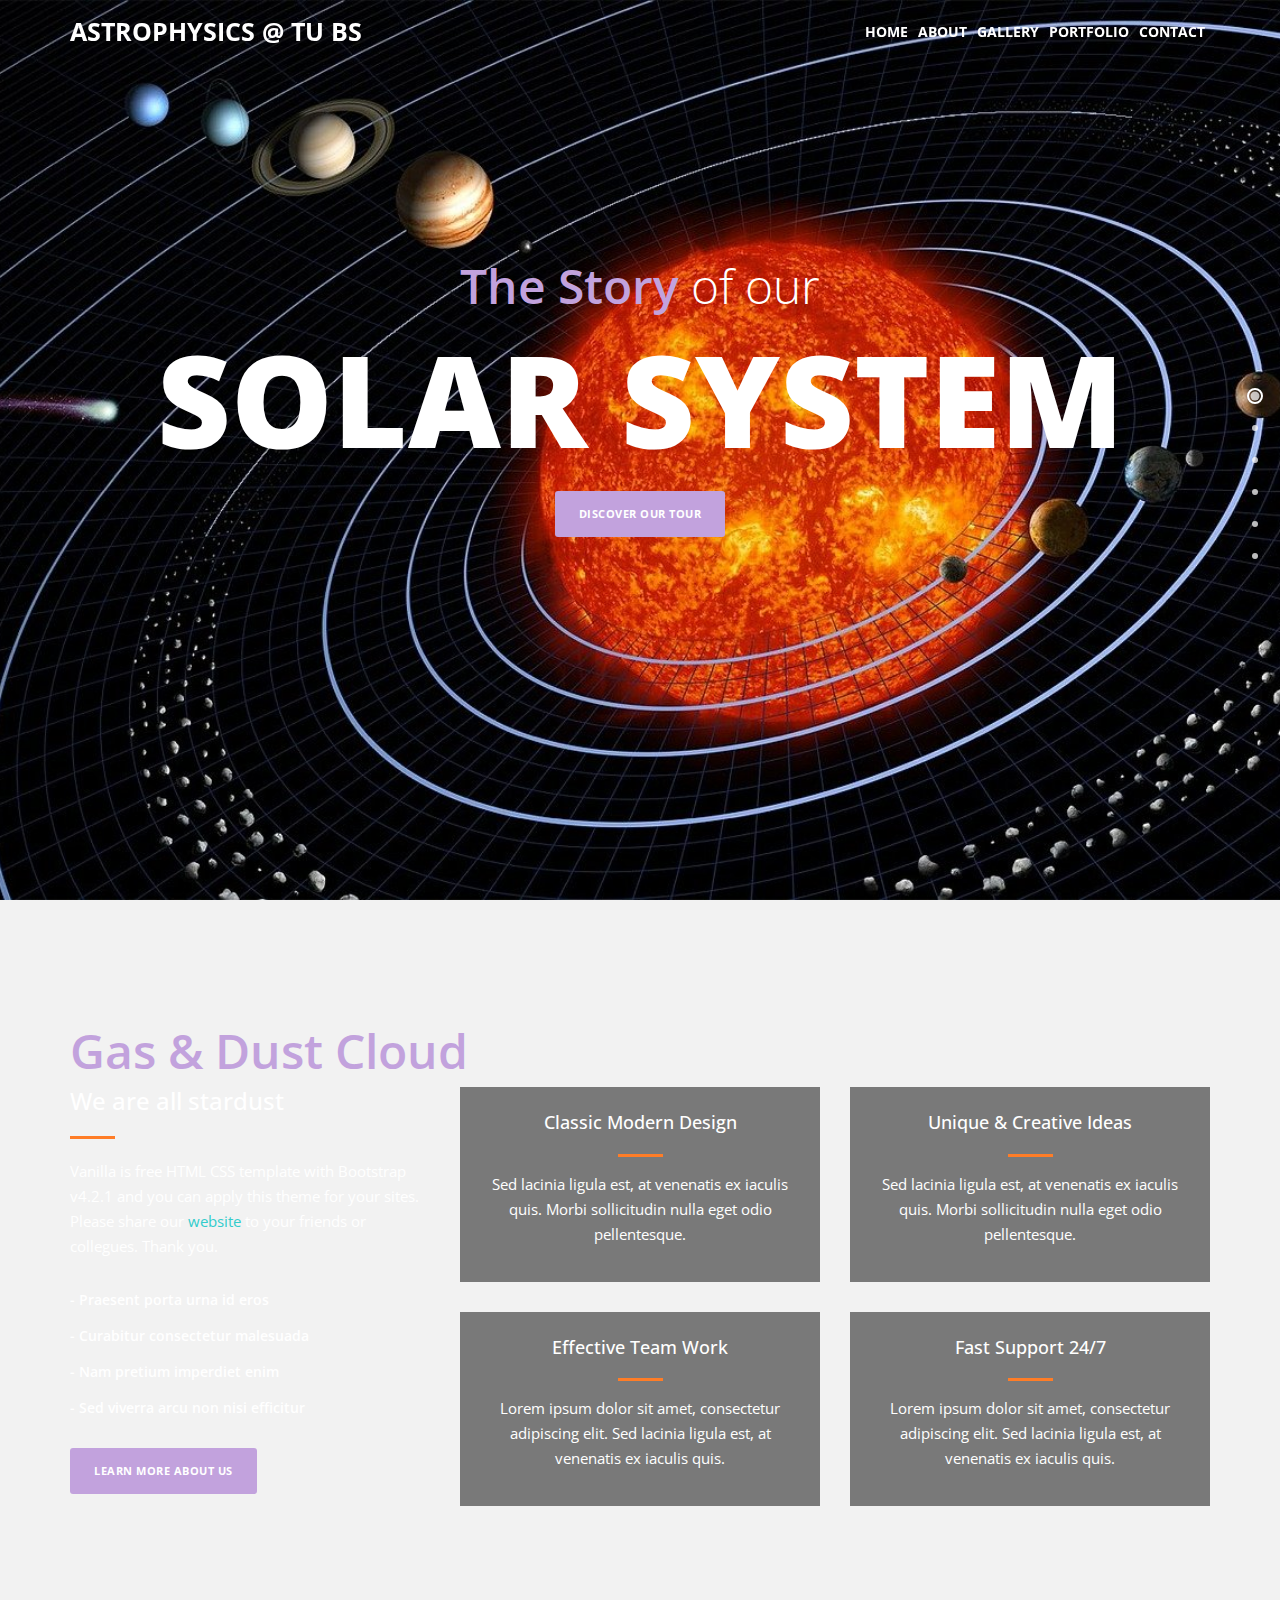
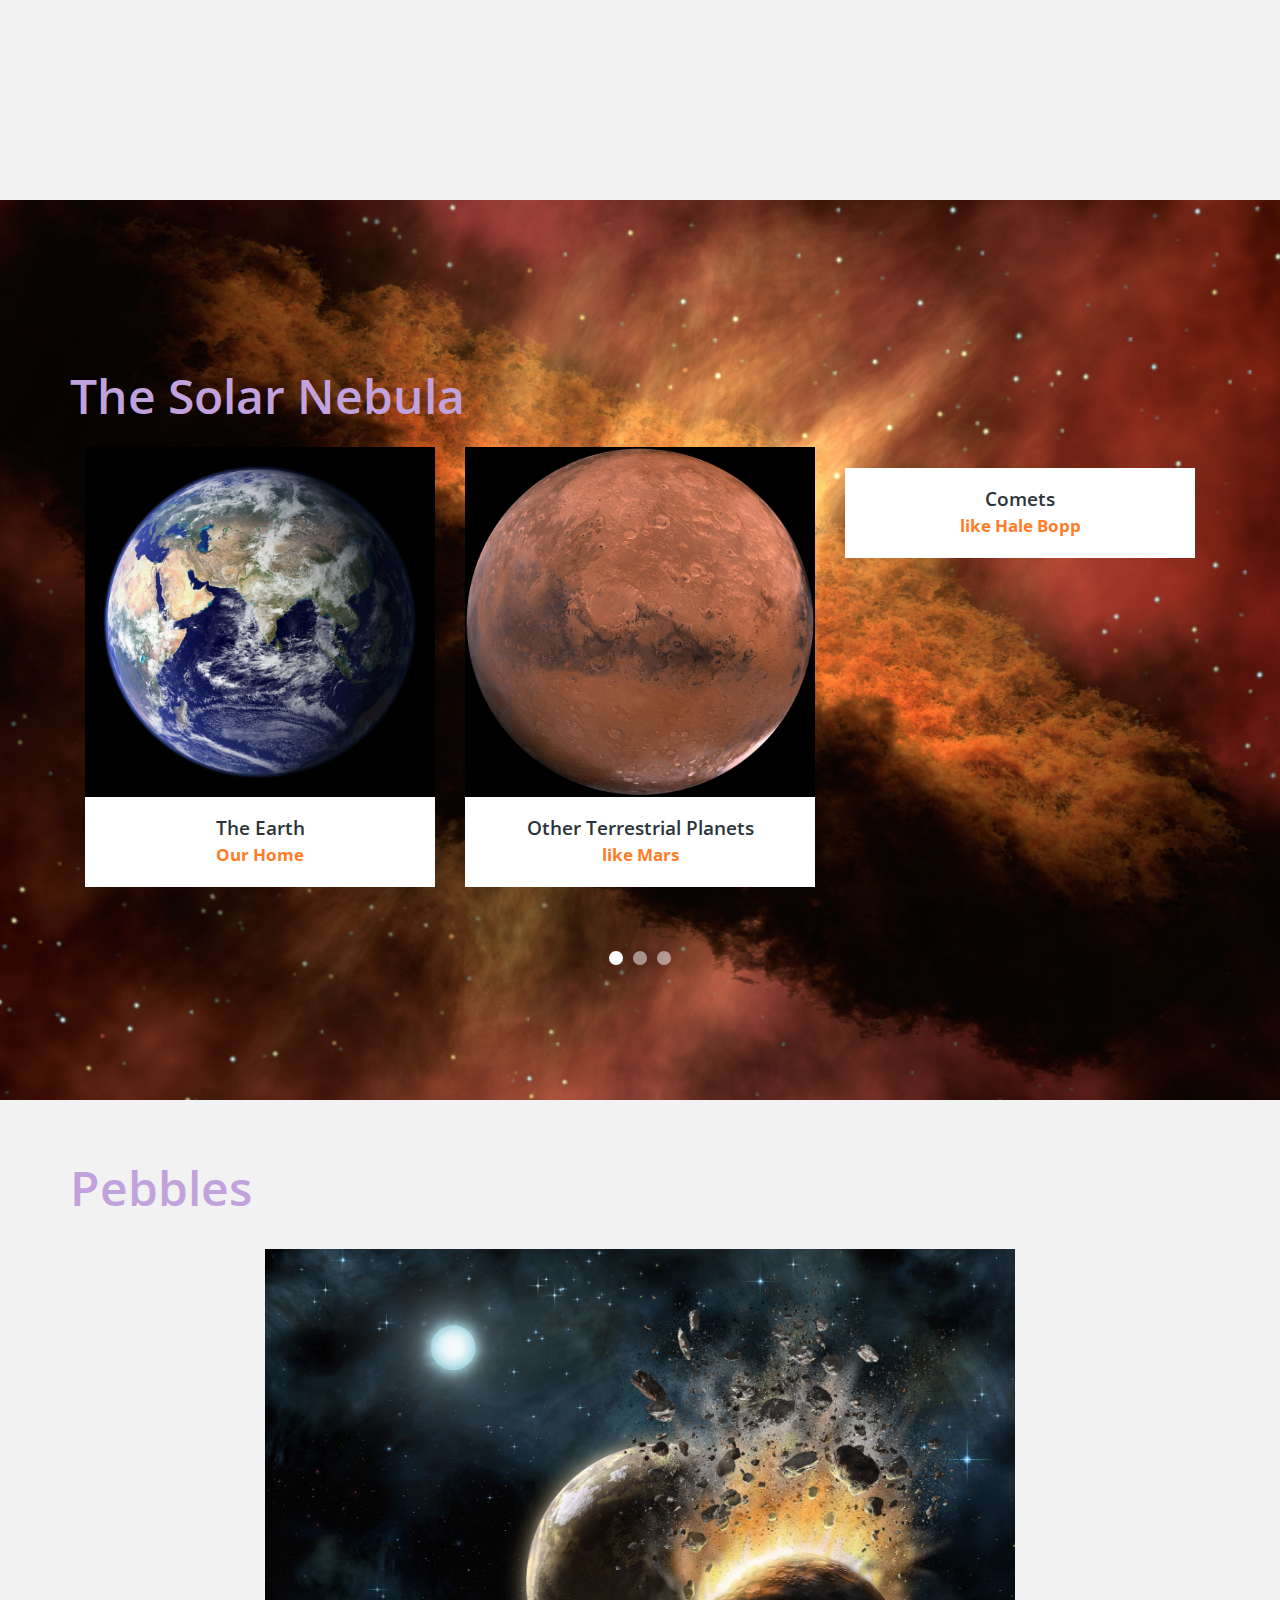
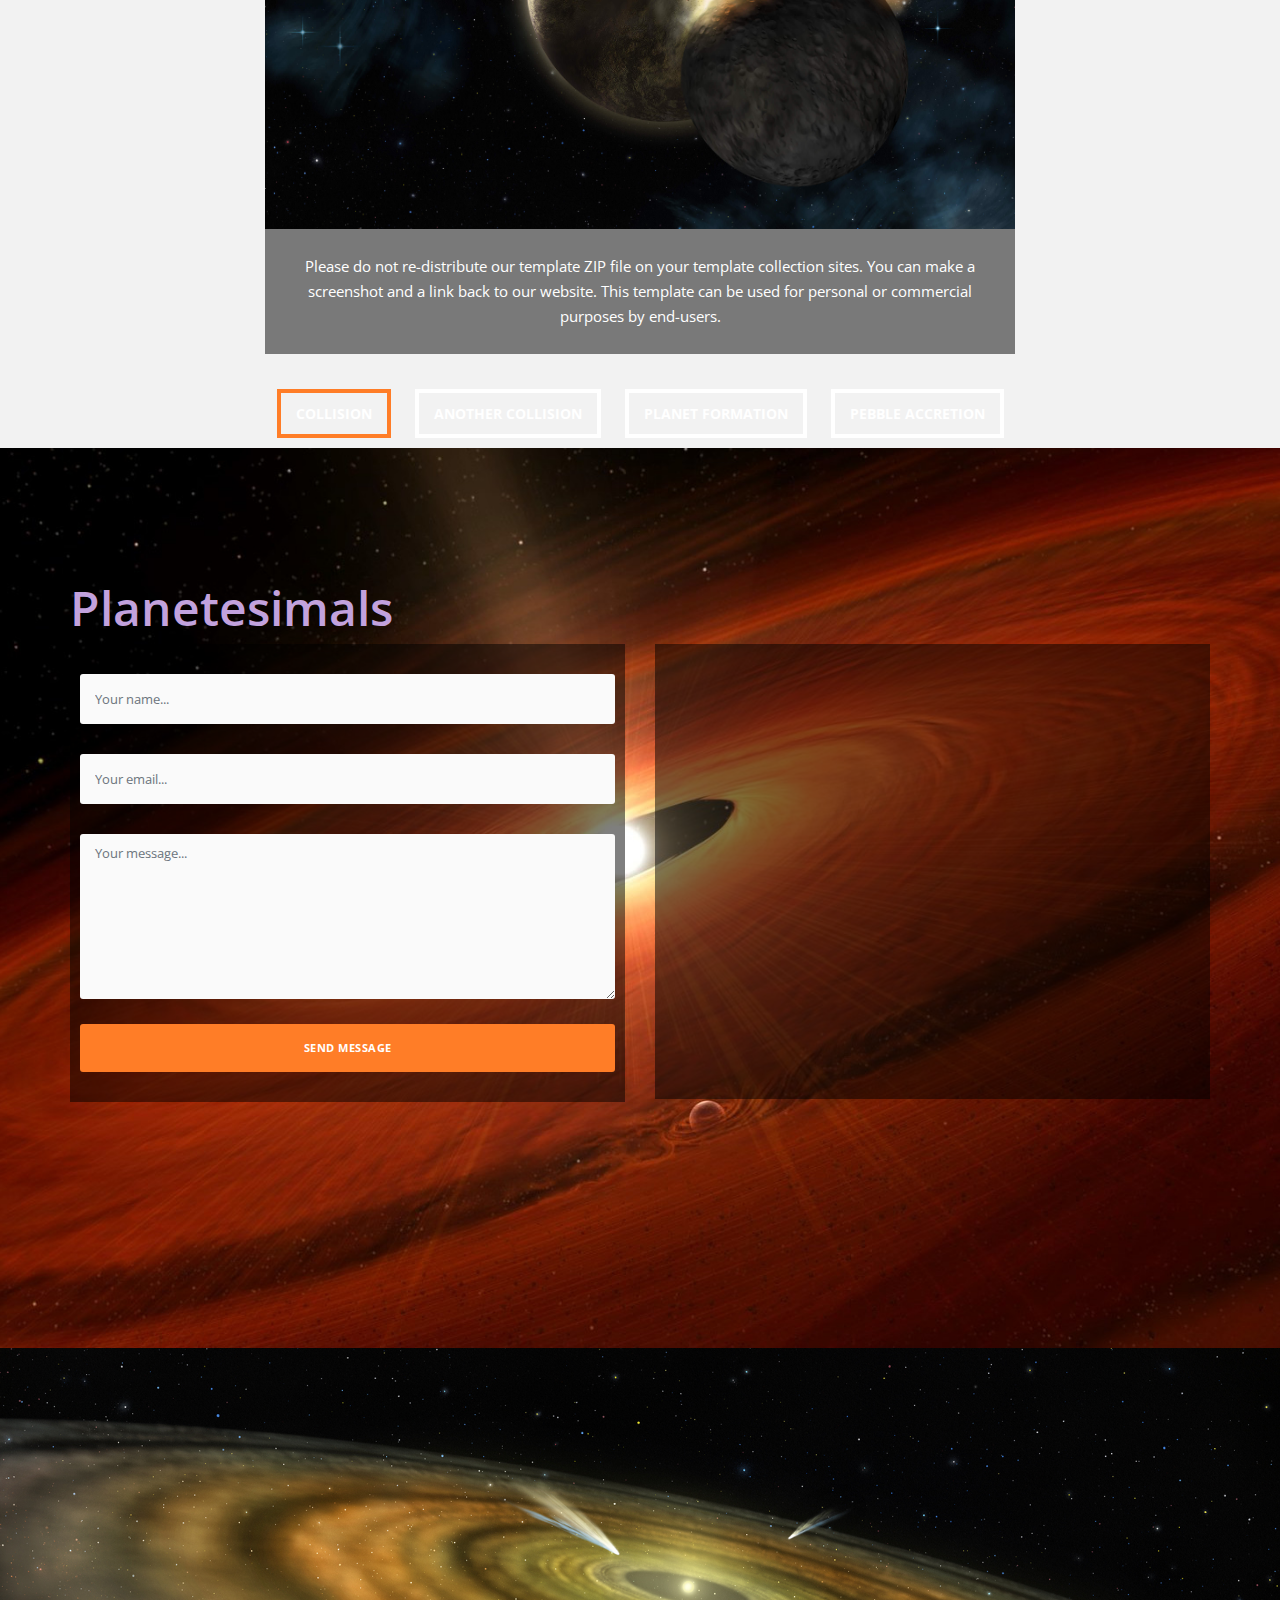
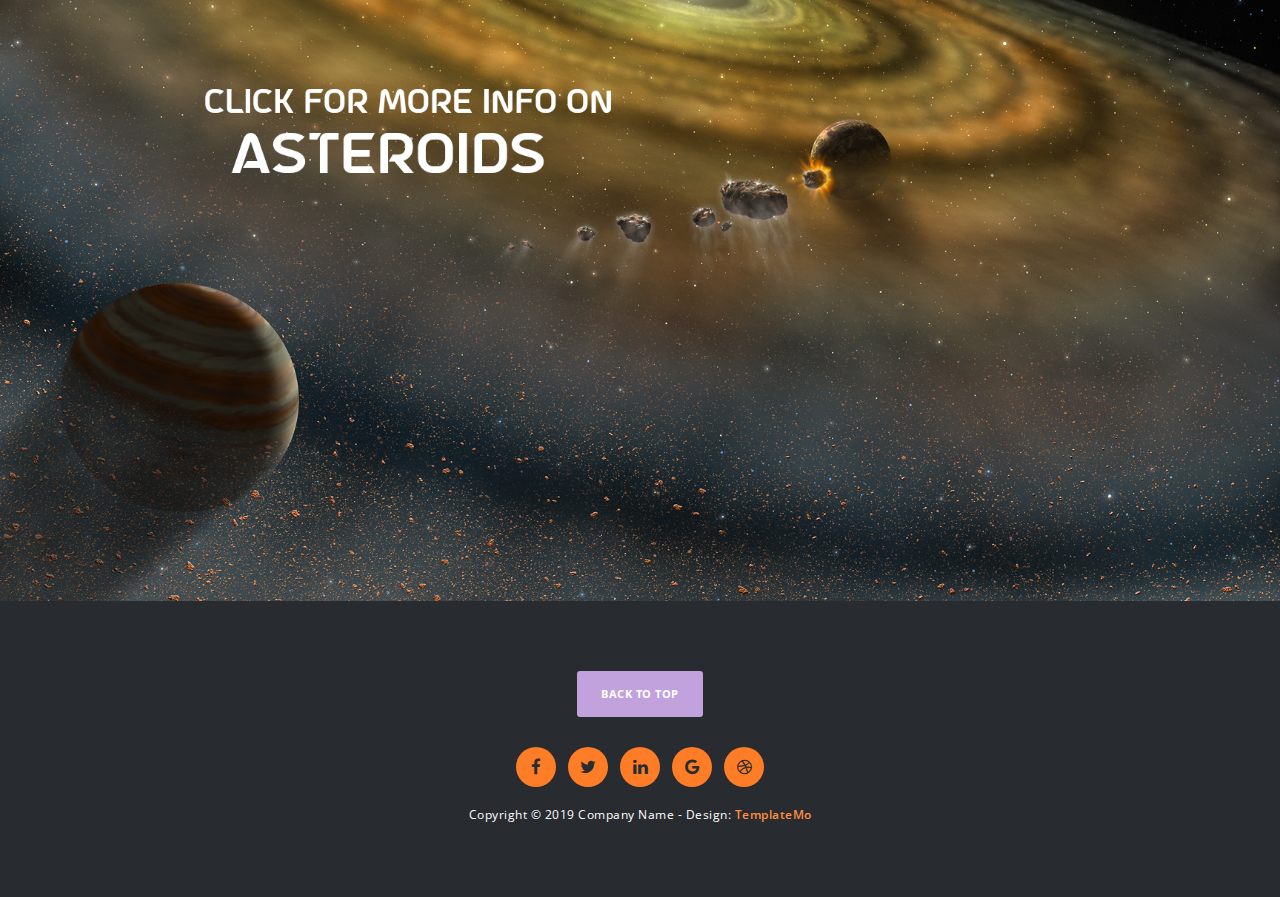
==== index.html @ 6078c730 "First Draft" ====
<!DOCTYPE html>
<html>
    <head>
        <meta charset="utf-8">
        <meta http-equiv="X-UA-Compatible" content="IE=edge,chrome=1">
        <title>Solar System History Tour</title>
        <meta name="description" content="">
        <meta name="viewport" content="width=device-width, initial-scale=1">
        <link rel="apple-touch-icon" href="apple-touch-icon.png">

        <link rel="stylesheet" href="css/bootstrap.min.css">
        <link rel="stylesheet" href="css/fontAwesome.css">
        <link rel="stylesheet" href="css/hero-slider.css">
        <link rel="stylesheet" href="css/templatemo-main.css">
        <link rel="stylesheet" href="css/owl-carousel.css">
        <link rel='stylesheet' href='./css/styles.css'>

        <link href="https://fonts.googleapis.com/css?family=Open+Sans:300,400,600,700,800" rel="stylesheet">

        <script src="js/vendor/modernizr-2.8.3-respond-1.4.2.min.js"></script>
    </head>
<!--
Vanilla Template
https://templatemo.com/tm-526-vanilla
-->
<body>

    <div class="fixed-side-navbar">
        <ul class="nav flex-column">
            <li class="nav-item"><a class="nav-link" href="#home"><span>Intro</span></a></li>
            <li class="nav-item"><a class="nav-link" href="#services"><span>Gas & Dust Cloud</span></a></li>
            <li class="nav-item"><a class="nav-link" href="#portfolio"><span>Solar Nebula</span></a></li>
            <li class="nav-item"><a class="nav-link" href="#our-story"><span>Pebbles</span></a></li>
            <li class="nav-item"><a class="nav-link" href="#contact-us"><span>Planetesimals</span></a></li>
            <li class="nav-item"><a class="nav-link" href="#planets"><span>Planets</span></a></li>
        </ul>
    </div>

    <!-- Navbar-->
    <header class="header">
    <nav class="navbar navbar-expand-lg fixed-top py-3">
        <div class="container"><a href="#" class="navbar-brand text-uppercase font-weight-bold">Astrophysics @ TU BS</a>
            <button type="button" data-toggle="collapse" data-target="#navbarSupportedContent" aria-controls="navbarSupportedContent" aria-expanded="false" aria-label="Toggle navigation" class="navbar-toggler navbar-toggler-right"><i class="fa fa-bars"></i></button>
            
            <div id="navbarSupportedContent" class="collapse navbar-collapse">
                <ul class="navbar-nav ml-auto">
                    <li class="nav-item active"><a href="#" class="nav-link text-uppercase font-weight-bold">Home <span class="sr-only">(current)</span></a></li>
                    <li class="nav-item"><a href="#home" class="nav-link text-uppercase font-weight-bold">About</a></li>
                    <li class="nav-item"><a href="#services" class="nav-link text-uppercase font-weight-bold">Gallery</a></li>
                    <li class="nav-item"><a href="#" class="nav-link text-uppercase font-weight-bold">Portfolio</a></li>
                    <li class="nav-item"><a href="#" class="nav-link text-uppercase font-weight-bold">Contact</a></li>
                </ul>
            </div>
        </div>
    </nav>
    </header>

    <div class="parallax-content baner-content" id="home">
        <div class="container">
            <div class="first-content">
                <span><em>The Story</em> of our</span>
                <h1>Solar System</h1>
                <div class="primary-button">
                    <a href="#services">Discover our Tour</a>
                </div>
            </div>
        </div>
    </div>


    <div class="service-content" id="services">
        <div class="container">
            <span><em>Gas & Dust Cloud</em></span>
            <div class="row">
                <div class="col-md-4">
                    <div class="left-text">
                        <h4>We are all stardust</h4>
                        <div class="line-dec"></div>
                        <p>Vanilla is free HTML CSS template with Bootstrap v4.2.1 and you can apply this theme for your sites. 
                        Please share our <a rel="nofollow" href="https://templatemo.com">website</a> to your friends or collegues. Thank you.</p>
                        <ul>
                            <li>-  Praesent porta urna id eros</li>
                            <li>-  Curabitur consectetur malesuada</li>
                            <li>-  Nam pretium imperdiet enim</li>
                            <li>-  Sed viverra arcu non nisi efficitur</li>
                        </ul>
                        <div class="primary-button">
                            <a href="#portfolio">Learn More About Us</a>
                        </div>
                    </div>
                </div>
                <div class="col-md-8">
                    <div class="row">
                        <div class="col-md-6">
                            <div class="service-item">
                                <h4>Classic Modern Design</h4>
                                <div class="line-dec"></div>
                                <p>Sed lacinia ligula est, at venenatis ex iaculis quis. Morbi sollicitudin nulla eget odio pellentesque.</p>
                            </div>
                        </div>
                        <div class="col-md-6">
                            <div class="service-item">
                                <h4>Unique &amp; Creative Ideas</h4>
                                <div class="line-dec"></div>
                                <p>Sed lacinia ligula est, at venenatis ex iaculis quis. Morbi sollicitudin nulla eget odio pellentesque.</p>
                            </div>
                        </div>
                        <div class="col-md-6">
                            <div class="service-item">
                                <h4>Effective Team Work</h4>
                                <div class="line-dec"></div>
                                <p>Lorem ipsum dolor sit amet, consectetur adipiscing elit. Sed lacinia ligula est, at venenatis ex iaculis quis.</p>
                            </div>
                        </div>
                        <div class="col-md-6">
                            <div class="service-item">
                                <h4>Fast Support 24/7</h4>
                                <div class="line-dec"></div>
                                <p>Lorem ipsum dolor sit amet, consectetur adipiscing elit. Sed lacinia ligula est, at venenatis ex iaculis quis.</p>
                            </div>
                        </div>
                    </div>
                </div>                
            </div>
        </div>
    </div>

    
    <div class="parallax-content projects-content" id="portfolio">
        <div class="container">
            <span><em>The Solar Nebula</em></span>
            <div class="row">
                <div class="col-md-12">
                    <div id="owl-testimonials" class="owl-carousel owl-theme">
                        <div class="item">
                            <div class="testimonials-item">
                                <a href="img/1st-big-item.jpg" data-lightbox="image-1"><img src="img/earth-11008_1920.jpg" alt=""></a>
                                <div class="text-content">
                                    <h4>The Earth</h4>
                                    <span>Our Home</span>
                                </div>
                            </div>
                        </div>
                        <div class="item">
                            <div class="testimonials-item">
                                <a href="img/2nd-big-item.jpg" data-lightbox="image-1"><img src="img/mars-11012_1920.jpg" alt=""></a>
                                <div class="text-content">
                                    <h4>Other Terrestrial Planets</h4>
                                    <span>like Mars</span>
                                </div>
                            </div>
                        </div>
                        <div class="item">
                            <div class="testimonials-item">
                                <a href="img/3rd-big-item.jpg" data-lightbox="image-1"><img src="img/Comet_Hale-Bopp.png" alt=""></a>
                                <div class="text-content">
                                    <h4>Comets</h4>
                                    <span>like Hale Bopp</span>
                                </div>
                            </div>
                        </div>
                        <div class="item">
                            <div class="testimonials-item">
                                <a href="img/4th-big-item.jpg" data-lightbox="image-1"><img src="img/Rosetta_triumphs_at_asteroid_Lutetia.jpg" alt=""></a>
                                <div class="text-content">
                                    <h4>Asteroids</h4>
                                    <span>like Lutetia</span>
                                </div>
                            </div>
                        </div>
                        <div class="item">
                            <div class="testimonials-item">
                                <a href="img/5th-big-item.jpg" data-lightbox="image-1"><img src="img/Full_Moon_Luc_Viatour.jpg" alt=""></a>
                                <div class="text-content">
                                    <h4>Moons</h4>
                                    <span>like Earth's Moon</span>
                                </div>
                            </div>
                        </div>
                        <div class="item">
                            <div class="testimonials-item">
                                <a href="img/6th-big-item.jpg" data-lightbox="image-1"><img src="img/sun-11582_1920.jpg" alt=""></a>
                                <div class="text-content">
                                    <h4>The Sun</h4>
                                    <span>our center</span>
                                </div>
                            </div>
                        </div>
                        <div class="item">
                            <div class="testimonials-item">
                                <a href="img/2nd-big-item.jpg" data-lightbox="image-1"><img src="img/protoplanet.png" alt=""></a>
                                <div class="text-content">
                                    <h4>Proto and Dwarf Planets</h4>
                                    <span>like Pluto or Ceres</span>
                                </div>
                            </div>
                        </div>
                        <div class="item">
                            <div class="testimonials-item">
                                <a href="img/1st-big-item.jpg" data-lightbox="image-1"><img src="img/Billd-Collapse.jpg" alt=""></a>
                                <div class="text-content">
                                    <h4>All the other Stuff</h4>
                                    <span>etc</span>
                                </div>
                            </div>
                        </div>
                    </div>
                </div>
            </div>
        </div>
    </div>


    <div class="tabs-content" id="our-story">
        <div class="container">
            <span><em>Pebbles</em></span>
            <div class="row">
                <div class="col-md-8 mx-auto">
                    <div class="wrapper">
                    <section id="first-tab-group" class="tabgroup">
                      <div id="tab1">
                        <img src="img/collision.jpg" alt="">
                        <p>Please do not re-distribute our template ZIP file on your template collection sites. You can make a screenshot and a link back to our website. This template can be used for personal or commercial purposes by end-users.</p>
                      </div>
                      <div id="tab2">
                        <img src="img/collision2.jpg" alt="">
                        <p>Aliquam eu ultrices risus, sed condimentum diam. Duis risus nulla, elementum vitae nisi a, ornare maximus nisl. Morbi et vehicula est. Cras at vulputate justo. Cras eu nulla metus. Ut et pretium velit. Pellentesque at neque tristique dui tempor venenatis.</p>
                      </div>
                      <div id="tab3">
                        <img src="img/planet-forming.jpg" alt="">
                        <p>Lorem ipsum dolor sit amet, consectetur adipiscing elit. Sed lacinia ligula est, at venenatis ex iaculis quis. Morbi sollicitudin nulla eget odio pellentesque, sed cursus diam iaculis.</p>
                      </div>
                      <div id="tab4">
                        <img src="img/pebble-accretion.jpg" alt="">
                        <p>Duis risus nulla, elementum vitae nisi a, ornare maximus nisl. Morbi et vehicula est. Cras at vulputate justo. Cras eu nulla metus. Ut et pretium velit. Pellentesque at neque tristique.</p>
                      </div>
                    </section>
                    <ul class="tabs clearfix" data-tabgroup="first-tab-group">
                      <li><a href="#tab1" class="active">Collision</a></li>
                      <li><a href="#tab2">another Collision</a></li>
                      <li><a href="#tab3">Planet Formation</a></li>
                      <li><a href="#tab4">Pebble Accretion</a></li>
                    </ul>
                    </div>
                </div>
            </div>
        </div>
    </div>


    <div class="parallax-content contact-content" id="contact-us">
        <div class="container">
            <span><em>Planetesimals</em></span>
            <div class="row">
                <div class="col-md-6">
                    <div class="contact-form">
                        <div class="row">
                            <form id="contact" action="" method="post">
                                <div class="row">
                                    <div class="col-md-12">
                                      <fieldset>
                                        <input name="name" type="text" class="form-control" id="name" placeholder="Your name..." required="">
                                      </fieldset>
                                    </div>
                                    <div class="col-md-12">
                                      <fieldset>
                                        <input name="email" type="email" class="form-control" id="email" placeholder="Your email..." required="">
                                      </fieldset>
                                    </div>
                                    <div class="col-md-12">
                                      <fieldset>
                                        <textarea name="message" rows="6" class="form-control" id="message" placeholder="Your message..." required=""></textarea>
                                      </fieldset>
                                    </div>
                                    <div class="col-md-12">
                                      <fieldset>
                                        <button type="submit" id="form-submit" class="btn">Send Message</button>
                                      </fieldset>
                                    </div>
                                </div>
                            </form>
                        </div>
                    </div>
                </div>
                <div class="col-md-6">
                    <div class="map">
                    <!-- How to change your own map point
                           1. Go to Google Maps
                           2. Click on your location point
                           3. Click "Share" and choose "Embed map" tab
                           4. Copy only URL and paste it within the src="" field below
                    -->

                        <iframe src="https://www.google.com/maps/embed?pb=!1m18!1m12!1m3!1d2440.9658936617184!2d10.54583661600355!3d52.28032116171602!2m3!1f0!2f0!3f0!3m2!1i1024!2i768!4f13.1!3m3!1m2!1s0x47aff431ecf1eaad%3A0x3eefaec4256f3ed1!2sPhysikzentrum%20der%20TU%20Braunschweig!5e0!3m2!1sde!2sde!4v1619424899147!5m2!1sde!2sde" width="100%" height="390" frameborder="0" style="border:0" allowfullscreen></iframe>
                    </div>
                </div>
            </div>
        </div>
    </div>


        <div class="container2" id="planets">
            <a href="./html/comets.html">
                <div class="comets">
                    <div class="clickables comet-01"></div>
                    <div class="clickables comet-02"></div>
                    <div id="comet-text"></div>
                </div>
            </a>
            <a href="./html/protoplanets.html">
                <div class="protoplanets">
                    <div class="clickables protoplanet-01"></div>
                    <div id="protoplanet-text"></div>
                </div>
            </a>
            <a href="./html/asteroids.html">
                <div class="asteroids">
                    <div class="clickables asteroid-01"></div>
                    <div id="asteroid-text"></div>
                </div>
            </a>
            
            <div id="bgimage">
                    <span><em>Planets</em></span>
            </div>
            
        </div>

    <footer>
        <div class="container">
            <div class="row">
                <div class="col-md-12">
                    <div class="primary-button">
                        <a href="#home">Back To Top</a>
                    </div>
                    <ul>
                        <li><a href="#"><i class="fa fa-facebook"></i></a></li>
                        <li><a href="#"><i class="fa fa-twitter"></i></a></li>
                        <li><a href="#"><i class="fa fa-linkedin"></i></a></li>
                        <li><a href="#"><i class="fa fa-google"></i></a></li>
                        <li><a href="#"><i class="fa fa-dribbble"></i></a></li>
                    </ul>
                    <p>Copyright &copy; 2019 Company Name 
            
            		- Design: <a rel="nofollow noopener" href="https://templatemo.com"><em>TemplateMo</em></a></p>
                </div>
            </div>
        </div>
    </footer>


    <script src="https://ajax.googleapis.com/ajax/libs/jquery/1.11.2/jquery.min.js"></script>
    <script>window.jQuery || document.write('<script src="js/vendor/jquery-1.11.2.min.js"><\/script>')</script>
    <script src="js/vendor/bootstrap.min.js"></script>
    <script src="js/plugins.js"></script>
    <script src="js/main.js"></script>

    <script src="js/bootstrap.bundle.min.js"></script>
    

    <script>
        function openCity(cityName) {
            var i;
            var x = document.getElementsByClassName("city");
            for (i = 0; i < x.length; i++) {
               x[i].style.display = "none";  
            }
            document.getElementById(cityName).style.display = "block";  
        }
    </script>

    <script>
        $(document).ready(function(){
          // Add smooth scrolling to all links
          $(".fixed-side-navbar a, .primary-button a").on('click', function(event) {

            // Make sure this.hash has a value before overriding default behavior
            if (this.hash !== "") {
              // Prevent default anchor click behavior
              event.preventDefault();

              // Store hash
              var hash = this.hash;

              // Using jQuery's animate() method to add smooth page scroll
              // The optional number (800) specifies the number of milliseconds it takes to scroll to the specified area
              $('html, body').animate({
                scrollTop: $(hash).offset().top
              }, 800, function(){
           
                // Add hash (#) to URL when done scrolling (default click behavior)
                window.location.hash = hash;
              });
            } // End if
          });
        });

        $(function () {
        $(window).on('scroll', function () {
        if ( $(window).scrollTop() > 10 ) {
            $('.navbar').addClass('active');
        } else {
            $('.navbar').removeClass('active');
        }
        });
        });
    </script>

</body>
</html>
---- css/hero-slider.css ----
/* -------------------------------- 

Primary style

-------------------------------- */
*, *::after, *::before {
  -webkit-box-sizing: border-box;
  -moz-box-sizing: border-box;
  box-sizing: border-box;
}

html {
  font-size: 62.5%;
}

body {
  font-family: "Open Sans", sans-serif;
  color: #2c343b;
  background-color: #f2f2f2;
}

a {
  color: #d44457;
  text-decoration: none;
}

img {
  max-width: 100%;
}

/* -------------------------------- 

Main Components 

-------------------------------- */
.cd-header {
  position: absolute;
  z-index: 2;
  top: 0;
  left: 0;
  width: 100%;
  height: 50px;
  background-color: #21272c;
  -webkit-font-smoothing: antialiased;
  -moz-osx-font-smoothing: grayscale;
}
@media only screen and (min-width: 768px) {
  .cd-header {
    height: 70px;
    background-color: transparent;
  }
}

#cd-logo {
  float: left;
  margin: 13px 0 0 5%;
}
#cd-logo img {
  display: block;
}
@media only screen and (min-width: 768px) {
  #cd-logo {
    margin: 23px 0 0 5%;
  }
}

.cd-primary-nav {
  /* mobile first - navigation hidden by default, triggered by tap/click on navigation icon */
  float: right;
  margin-right: 5%;
  width: 44px;
  height: 100%;
}
.cd-primary-nav ul {
  position: absolute;
  top: 0;
  left: 0;
  width: 100%;
  -webkit-transform: translateY(-100%);
  -moz-transform: translateY(-100%);
  -ms-transform: translateY(-100%);
  -o-transform: translateY(-100%);
  transform: translateY(-100%);
}
.cd-primary-nav ul.is-visible {
  box-shadow: 0 3px 8px rgba(0, 0, 0, 0.2);
  -webkit-transform: translateY(50px);
  -moz-transform: translateY(50px);
  -ms-transform: translateY(50px);
  -o-transform: translateY(50px);
  transform: translateY(50px);
}
.cd-primary-nav a {
  display: block;
  height: 50px;
  line-height: 50px;
  padding-left: 5%;
  background: #21272c;
  border-top: 1px solid #333c44;
  color: #ffffff;
}
@media only screen and (min-width: 768px) {
  .cd-primary-nav {
    /* reset navigation values */
    width: auto;
    height: auto;
    background: none;
  }
  .cd-primary-nav ul {
    position: static;
    width: auto;
    -webkit-transform: translateY(0);
    -moz-transform: translateY(0);
    -ms-transform: translateY(0);
    -o-transform: translateY(0);
    transform: translateY(0);
    line-height: 70px;
  }
  .cd-primary-nav ul.is-visible {
    -webkit-transform: translateY(0);
    -moz-transform: translateY(0);
    -ms-transform: translateY(0);
    -o-transform: translateY(0);
    transform: translateY(0);
  }
  .cd-primary-nav li {
    display: inline-block;
    margin-left: 1em;
  }
  .cd-primary-nav a {
    display: inline-block;
    height: auto;
    font-weight: 600;
    line-height: normal;
    background: transparent;
    padding: .6em 1em;
    border-top: none;
  }
}

/* -------------------------------- 

Slider

-------------------------------- */
.cd-hero {
  position: relative;
  -webkit-font-smoothing: antialiased;
  -moz-osx-font-smoothing: grayscale;
}

.cd-hero-slider {
  position: relative;
  height: 360px;
  overflow: hidden;
}
.cd-hero-slider li {
  position: absolute;
  top: 0;
  left: 0;
  width: 100%;
  height: 100%;
  -webkit-transform: translateX(100%);
  -moz-transform: translateX(100%);
  -ms-transform: translateX(100%);
  -o-transform: translateX(100%);
  transform: translateX(100%);
}
.cd-hero-slider li.selected {
  /* this is the visible slide */
  position: relative;
  -webkit-transform: translateX(0);
  -moz-transform: translateX(0);
  -ms-transform: translateX(0);
  -o-transform: translateX(0);
  transform: translateX(0);
}
.cd-hero-slider li.move-left {
  /* slide hidden on the left */
  -webkit-transform: translateX(-100%);
  -moz-transform: translateX(-100%);
  -ms-transform: translateX(-100%);
  -o-transform: translateX(-100%);
  transform: translateX(-100%);
}
.cd-hero-slider li.is-moving, .cd-hero-slider li.selected {
  /* the is-moving class is assigned to the slide which is moving outside the viewport */
  -webkit-transition: -webkit-transform 0.5s;
  -moz-transition: -moz-transform 0.5s;
  transition: transform 0.5s;
}
@media only screen and (min-width: 768px) {
  .cd-hero-slider {
    height: 500px;
  }
}
@media only screen and (min-width: 1170px) {
  .cd-hero-slider {
    height: 680px;
  }
}

/* -------------------------------- 

Single slide style

-------------------------------- */
.cd-hero-slider li {
  background-position: center center;
  background-size: cover;
  background-repeat: no-repeat;
}
.cd-hero-slider li:first-of-type {
  background-image: url(../img/slide_01.jpg);
}
.cd-hero-slider li:nth-of-type(2) {
  background-image: url(../img/slide_02.jpg);
}
.cd-hero-slider li:nth-of-type(3) {
  background-image: url(../img/slide_03.jpg);
}
.cd-hero-slider .cd-full-width,
.cd-hero-slider .cd-half-width {
  position: absolute;
  width: 100%;
  height: 100%;
  z-index: 1;
  left: 0;
  top: 0;
  /* this padding is used to align the text */
  padding-top: 80px;
  text-align: center;
  /* Force Hardware Acceleration in WebKit */
  -webkit-backface-visibility: hidden;
  backface-visibility: hidden;
  -webkit-transform: translateZ(0);
  -moz-transform: translateZ(0);
  -ms-transform: translateZ(0);
  -o-transform: translateZ(0);
  transform: translateZ(0);
}
.cd-hero-slider .cd-img-container {
  /* hide image on mobile device */
  display: none;
}
.cd-hero-slider .cd-img-container img {
  position: absolute;
  left: 50%;
  top: 50%;
  bottom: auto;
  right: auto;
  -webkit-transform: translateX(-50%) translateY(-50%);
  -moz-transform: translateX(-50%) translateY(-50%);
  -ms-transform: translateX(-50%) translateY(-50%);
  -o-transform: translateX(-50%) translateY(-50%);
  transform: translateX(-50%) translateY(-50%);
}
.cd-hero-slider .cd-bg-video-wrapper {
  /* hide video on mobile device */
  display: none;
  position: absolute;
  top: 0;
  left: 0;
  width: 100%;
  height: 100%;
  overflow: hidden;
}
.cd-hero-slider .cd-bg-video-wrapper video {
  /* you won't see this element in the html, but it will be injected using js */
  display: block;
  min-height: 100%;
  min-width: 100%;
  max-width: none;
  height: auto;
  width: auto;
  position: absolute;
  left: 50%;
  top: 50%;
  bottom: auto;
  right: auto;
  -webkit-transform: translateX(-50%) translateY(-50%);
  -moz-transform: translateX(-50%) translateY(-50%);
  -ms-transform: translateX(-50%) translateY(-50%);
  -o-transform: translateX(-50%) translateY(-50%);
  transform: translateX(-50%) translateY(-50%);
}
.cd-hero-slider h2, .cd-hero-slider p {
  text-shadow: 0 1px 3px rgba(0, 0, 0, 0.1);
  line-height: 1.2;
  margin: 0 auto 14px;
  color: #ffffff;
  width: 90%;
  max-width: 400px;
}
.cd-hero-slider h2 {
  font-size: 2.4rem;
}
.cd-hero-slider p {
  font-size: 1.4rem;
  line-height: 1.4;
}
.cd-hero-slider .cd-btn {
  display: inline-block;
  padding: 1.2em 1.4em;
  margin-top: .8em;
  background-color: rgba(212, 68, 87, 0.9);
  font-size: 1.3rem;
  font-weight: 700;
  letter-spacing: 1px;
  color: #ffffff;
  text-transform: uppercase;
  box-shadow: 0 3px 6px rgba(0, 0, 0, 0.1);
  -webkit-transition: background-color 0.2s;
  -moz-transition: background-color 0.2s;
  transition: background-color 0.2s;
}
.cd-hero-slider .cd-btn.secondary {
  background-color: rgba(22, 26, 30, 0.8);
}
.cd-hero-slider .cd-btn:nth-of-type(2) {
  margin-left: 1em;
}
.no-touch .cd-hero-slider .cd-btn:hover {
  background-color: #d44457;
}
.no-touch .cd-hero-slider .cd-btn.secondary:hover {
  background-color: #161a1e;
}
@media only screen and (min-width: 768px) {
  .cd-hero-slider .cd-full-width,
  .cd-hero-slider .cd-half-width {
    padding-top: 150px;
  }
  .cd-hero-slider .cd-bg-video-wrapper {
    display: block;
  }
  .cd-hero-slider .cd-half-width {
    width: 45%;
  }
  .cd-hero-slider .cd-half-width:first-of-type {
    left: 5%;
  }
  .cd-hero-slider .cd-half-width:nth-of-type(2) {
    right: 5%;
    left: auto;
  }
  .cd-hero-slider .cd-img-container {
    display: block;
  }
  .cd-hero-slider h2, .cd-hero-slider p {
    max-width: 520px;
  }
  .cd-hero-slider h2 {
    font-size: 2.4em;
    font-weight: 300;
  }
  .cd-hero-slider .cd-btn {
    font-size: 1.4rem;
  }
}
@media only screen and (min-width: 1170px) {
  .cd-hero-slider .cd-full-width,
  .cd-hero-slider .cd-half-width {
    padding-top: 250px;
  }
  .cd-hero-slider h2, .cd-hero-slider p {
    margin-bottom: 20px;
  }
  .cd-hero-slider h2 {
    font-size: 3.2em;
  }
  .cd-hero-slider p {
    font-size: 1.6rem;
  }
}

/* -------------------------------- 

Single slide animation

-------------------------------- */
@media only screen and (min-width: 768px) {
  .cd-hero-slider .cd-half-width {
    opacity: 0;
    -webkit-transform: translateX(40px);
    -moz-transform: translateX(40px);
    -ms-transform: translateX(40px);
    -o-transform: translateX(40px);
    transform: translateX(40px);
  }
  .cd-hero-slider .move-left .cd-half-width {
    -webkit-transform: translateX(-40px);
    -moz-transform: translateX(-40px);
    -ms-transform: translateX(-40px);
    -o-transform: translateX(-40px);
    transform: translateX(-40px);
  }
  .cd-hero-slider .selected .cd-half-width {
    /* this is the visible slide */
    opacity: 1;
    -webkit-transform: translateX(0);
    -moz-transform: translateX(0);
    -ms-transform: translateX(0);
    -o-transform: translateX(0);
    transform: translateX(0);
  }
  .cd-hero-slider .is-moving .cd-half-width {
    /* this is the slide moving outside the viewport 
    wait for the end of the transition on the <li> parent before set opacity to 0 and translate to 40px/-40px */
    -webkit-transition: opacity 0s 0.5s, -webkit-transform 0s 0.5s;
    -moz-transition: opacity 0s 0.5s, -moz-transform 0s 0.5s;
    transition: opacity 0s 0.5s, transform 0s 0.5s;
  }
  .cd-hero-slider li.selected.from-left .cd-half-width:nth-of-type(2),
  .cd-hero-slider li.selected.from-right .cd-half-width:first-of-type {
    /* this is the selected slide - different animation if it's entering from left or right */
    -webkit-transition: opacity 0.4s 0.2s, -webkit-transform 0.5s 0.2s;
    -moz-transition: opacity 0.4s 0.2s, -moz-transform 0.5s 0.2s;
    transition: opacity 0.4s 0.2s, transform 0.5s 0.2s;
  }
  .cd-hero-slider li.selected.from-left .cd-half-width:first-of-type,
  .cd-hero-slider li.selected.from-right .cd-half-width:nth-of-type(2) {
    /* this is the selected slide - different animation if it's entering from left or right */
    -webkit-transition: opacity 0.4s 0.4s, -webkit-transform 0.5s 0.4s;
    -moz-transition: opacity 0.4s 0.4s, -moz-transform 0.5s 0.4s;
    transition: opacity 0.4s 0.4s, transform 0.5s 0.4s;
  }
  .cd-hero-slider .cd-full-width h2,
  .cd-hero-slider .cd-full-width p,
  .cd-hero-slider .cd-full-width .cd-btn {
    opacity: 0;
    -webkit-transform: translateX(100px);
    -moz-transform: translateX(100px);
    -ms-transform: translateX(100px);
    -o-transform: translateX(100px);
    transform: translateX(100px);
  }
  .cd-hero-slider .move-left .cd-full-width h2,
  .cd-hero-slider .move-left .cd-full-width p,
  .cd-hero-slider .move-left .cd-full-width .cd-btn {
    opacity: 0;
    -webkit-transform: translateX(-100px);
    -moz-transform: translateX(-100px);
    -ms-transform: translateX(-100px);
    -o-transform: translateX(-100px);
    transform: translateX(-100px);
  }
  .cd-hero-slider .selected .cd-full-width h2,
  .cd-hero-slider .selected .cd-full-width p,
  .cd-hero-slider .selected .cd-full-width .cd-btn {
    /* this is the visible slide */
    opacity: 1;
    -webkit-transform: translateX(0);
    -moz-transform: translateX(0);
    -ms-transform: translateX(0);
    -o-transform: translateX(0);
    transform: translateX(0);
  }
  .cd-hero-slider li.is-moving .cd-full-width h2,
  .cd-hero-slider li.is-moving .cd-full-width p,
  .cd-hero-slider li.is-moving .cd-full-width .cd-btn {
    /* this is the slide moving outside the viewport 
    wait for the end of the transition on the li parent before set opacity to 0 and translate to 100px/-100px */
    -webkit-transition: opacity 0s 0.5s, -webkit-transform 0s 0.5s;
    -moz-transition: opacity 0s 0.5s, -moz-transform 0s 0.5s;
    transition: opacity 0s 0.5s, transform 0s 0.5s;
  }
  .cd-hero-slider li.selected h2 {
    -webkit-transition: opacity 0.4s 0.2s, -webkit-transform 0.5s 0.2s;
    -moz-transition: opacity 0.4s 0.2s, -moz-transform 0.5s 0.2s;
    transition: opacity 0.4s 0.2s, transform 0.5s 0.2s;
  }
  .cd-hero-slider li.selected p {
    -webkit-transition: opacity 0.4s 0.3s, -webkit-transform 0.5s 0.3s;
    -moz-transition: opacity 0.4s 0.3s, -moz-transform 0.5s 0.3s;
    transition: opacity 0.4s 0.3s, transform 0.5s 0.3s;
  }
  .cd-hero-slider li.selected .cd-btn {
    -webkit-transition: opacity 0.4s 0.4s, -webkit-transform 0.5s 0.4s, background-color 0.2s 0s;
    -moz-transition: opacity 0.4s 0.4s, -moz-transform 0.5s 0.4s, background-color 0.2s 0s;
    transition: opacity 0.4s 0.4s, transform 0.5s 0.4s, background-color 0.2s 0s;
  }
}
/* -------------------------------- 

Slider navigation

-------------------------------- */
.cd-slider-nav {
  display: none;
  position: absolute;
  width: 100%;
  bottom: 0;
  z-index: 2;
  text-align: center;
  height: 55px;
  background-color: rgba(0, 1, 1, 0.5);
}
.cd-slider-nav nav, .cd-slider-nav ul, .cd-slider-nav li, .cd-slider-nav a {
  height: 100%;
}
.cd-slider-nav nav {
  display: inline-block;
  position: relative;
}
.cd-slider-nav .cd-marker {
  position: absolute;
  bottom: 0;
  left: 0;
  width: 60px;
  height: 100%;
  color: #d44457;
  background-color: #ffffff;
  box-shadow: inset 0 2px 0 currentColor;
  -webkit-transition: -webkit-transform 0.2s, box-shadow 0.2s;
  -moz-transition: -moz-transform 0.2s, box-shadow 0.2s;
  transition: transform 0.2s, box-shadow 0.2s;
}
.cd-slider-nav .cd-marker.item-2 {
  -webkit-transform: translateX(100%);
  -moz-transform: translateX(100%);
  -ms-transform: translateX(100%);
  -o-transform: translateX(100%);
  transform: translateX(100%);
}
.cd-slider-nav .cd-marker.item-3 {
  -webkit-transform: translateX(200%);
  -moz-transform: translateX(200%);
  -ms-transform: translateX(200%);
  -o-transform: translateX(200%);
  transform: translateX(200%);
}
.cd-slider-nav .cd-marker.item-4 {
  -webkit-transform: translateX(300%);
  -moz-transform: translateX(300%);
  -ms-transform: translateX(300%);
  -o-transform: translateX(300%);
  transform: translateX(300%);
}
.cd-slider-nav .cd-marker.item-5 {
  -webkit-transform: translateX(400%);
  -moz-transform: translateX(400%);
  -ms-transform: translateX(400%);
  -o-transform: translateX(400%);
  transform: translateX(400%);
}
.cd-slider-nav ul::after {
  clear: both;
  content: "";
  display: table;
}
.cd-slider-nav li {
  display: inline-block;
  width: 60px;
  float: left;
}
.cd-slider-nav li.selected a {
  color: #2c343b;
}
.no-touch .cd-slider-nav li.selected a:hover {
  background-color: transparent;
}
.cd-slider-nav a {
  display: block;
  position: relative;
  padding-top: 35px;
  font-size: 1rem;
  font-weight: 700;
  color: #a8b4be;
  -webkit-transition: background-color 0.2s;
  -moz-transition: background-color 0.2s;
  transition: background-color 0.2s;
}
.cd-slider-nav a::before {
  content: '';
  position: absolute;
  width: 24px;
  height: 24px;
  top: 8px;
  left: 50%;
  right: auto;
  -webkit-transform: translateX(-50%);
  -moz-transform: translateX(-50%);
  -ms-transform: translateX(-50%);
  -o-transform: translateX(-50%);
  transform: translateX(-50%);
}
.no-touch .cd-slider-nav a:hover {
  background-color: rgba(0, 1, 1, 0.5);
}
.cd-slider-nav li:first-of-type a::before {
  background-position: 0 0;
}
.cd-slider-nav li.selected:first-of-type a::before {
  background-position: 0 -24px;
}
.cd-slider-nav li:nth-of-type(2) a::before {
  background-position: -24px 0;
}
.cd-slider-nav li.selected:nth-of-type(2) a::before {
  background-position: -24px -24px;
}
.cd-slider-nav li:nth-of-type(3) a::before {
  background-position: -48px 0;
}
.cd-slider-nav li.selected:nth-of-type(3) a::before {
  background-position: -48px -24px;
}
.cd-slider-nav li:nth-of-type(4) a::before {
  background-position: -72px 0;
}
.cd-slider-nav li.selected:nth-of-type(4) a::before {
  background-position: -72px -24px;
}
.cd-slider-nav li:nth-of-type(5) a::before {
  background-position: -96px 0;
}
.cd-slider-nav li.selected:nth-of-type(5) a::before {
  background-position: -96px -24px;
}
@media only screen and (min-width: 768px) {
  .cd-slider-nav {
    height: 80px;
  }
  .cd-slider-nav .cd-marker,
  .cd-slider-nav li {
    width: 95px;
  }
  .cd-slider-nav a {
    padding-top: 48px;
    font-size: 1.1rem;
    text-transform: uppercase;
  }
  .cd-slider-nav a::before {
    top: 18px;
  }
}

/* -------------------------------- 

Main content

-------------------------------- */
.cd-main-content {
  width: 90%;
  max-width: 768px;
  margin: 0 auto;
  padding: 2em 0;
}
.cd-main-content p {
  font-size: 1.4rem;
  line-height: 1.8;
  color: #999999;
  margin: 2em 0;
}
@media only screen and (min-width: 1170px) {
  .cd-main-content {
    padding: 3em 0;
  }
  .cd-main-content p {
    font-size: 1.6rem;
  }
}

/* -------------------------------- 

Javascript disabled

-------------------------------- */
.no-js .cd-hero-slider li {
  display: none;
}
.no-js .cd-hero-slider li.selected {
  display: block;
}

.no-js .cd-slider-nav {
  display: none;
}
---- css/templatemo-main.css ----
/*

Vanilla Template

https://templatemo.com/tm-526-vanilla

*/

p {
  font-size: 15px;
  line-height: 25px;
}

section {
  padding: 25px 0 35px;
  background: #fff;
}

body { 
  position: relative; /* we need this for the scrollspy */ 
  font-size: 14px;
}

a { color: #3CC; }

a:hover { color: #FF0; }

/*----------
  NAV
----------*/

.fixed-side-navbar {
  position: fixed;
  top: 50%;
  right: 0;
  z-index: 99999;
  margin-top: -100px;
  text-align: right;
  padding: 30px 0;
  -webkit-transition: all .3s;
  transition: all .3s;
}
.fixed-side-navbar:hover {
  background: transparent;
}
.fixed-side-navbar:hover .nav > li > a > span {
  color: rgba(0, 0, 0, 0.5);
  display: block;
  background-color: #fff;
  text-align: center;
  text-transform: uppercase;
  font-size: 12px;
  padding: 2px 12px;
  border-radius: 15px;
}
.fixed-side-navbar .nav > li a.active {
  background-color: transparent;
  color: black;
}
.fixed-side-navbar .nav > li a.active:after {
  -webkit-transform: scale(0.9);
          transform: scale(0.9);
}
.fixed-side-navbar .nav > li a.active:before {
  content: '';
  position: absolute;
  top: 50%;
  right: 17px;
  margin-top: -8px;
  width: 16px;
  height: 16px;
  background: transparent;
  border: 2px solid #fff;
  border-radius: 10px;
}
.nav>li {
  position: relative;
  display: block;
}
.fixed-side-navbar .nav > li a {
  color: #fff;
  min-height: 32px;
  background: transparent;
  padding: 5px 45px 5px 25px;
  border-right: none;
}
.fixed-side-navbar .nav > li a span {
  display: none;
  -webkit-transition: all .2s;
  transition: all .2s;
}
.fixed-side-navbar .nav > li a:after {
  content: '';
  position: absolute;
  top: 50%;
  right: 20px;
  margin-top: -5px;
  width: 10px;
  height: 10px;
  border-radius: 10px;
  background: rgba(250, 250, 250, 0.75);
  -webkit-transition: all .3s;
  transition: all .3s;
  -webkit-transform: scale(0.6);
          transform: scale(0.6);
}
.fixed-side-navbar .nav > li a:hover {
  background-color: transparent;
  border-top-left-radius: 5px;
  border-bottom-left-radius: 5px;
  border-color: black;
  border-right: 0;
}
.fixed-side-navbar .nav > li a:hover > span {
  color: black;
  display: block;
}

.fadeInRight {
  -webkit-animation-name: fadeInRight;
          animation-name: fadeInRight;
}


.primary-button a {
  display: inline-block;
  background-color: #c2a2dd;
  padding: 15px 24px;
  border-radius: 3px;
  text-transform: uppercase;
  font-size: 11px;
  color: #fff;
  font-weight: 700;
  text-decoration: none;
  letter-spacing: 0.5px;
}


.parallax-content {
  width: 100%;
  min-height: 100vh;
  background-size: cover;
}


.baner-content {
  padding-top: 30vh;
  text-align: center;
  background-image: url(../img/solar-system-11111_1280.jpg);
}

.baner-content h1 {
  margin-top: 0px;
  font-size: 128px;
  color: #fff;
  font-weight: 900;
  text-transform: uppercase;
  margin-bottom: 0px;
}

.baner-content em {
  color: #c2a2dd;
  font-weight: 600;
  font-style: normal;
}

.baner-content span {
  display: inline-block;
  margin-top: -20px;
  font-weight: 300;
  font-size: 48px;
  color: #fff;
}

.baner-content .primary-button {
  margin-top: 15px;
}



.service-content {
  padding-left: 15px;
  padding-right: 15px;
  padding-top: 15vh;
  background-image: url(../img/molecular_cloud.jpg);
  background-attachment: fixed;
  min-height: 100vh;
  background-size: cover;
  background-position: center center;
}

.service-content .left-text h4 {
  font-size: 24px;
  font-weight: 500;
  color: #fff;
}

h4, .h4 {
  font-size: 18px;
}

.service-content .left-text .line-dec {
  width: 45px;
  height: 3px;
  background-color: #ff7d27;
  margin: 20px 0px 20px 0px;
}

.service-content .left-text p {
  color: #fff;
}

.service-content .left-text ul {
  padding: 0;
  margin-top: 30px;
  list-style: none;
}

.service-content .left-text ul li {
  margin: 15px 0px;
  font-weight: 600;
  color: #fff;
}

.service-content .left-text .primary-button {
  margin: 30px 0px;
}

.service-content .service-item {
  background-color: rgba(0, 0, 0, 0.5);
  padding: 25px 30px;
  text-align: center;
  color: #fff;
  margin-bottom: 30px;
}

.service-content .service-item .line-dec {
  width: 45px;
  height: 3px;
  background-color: #ff7d27;
  margin: 20px auto 15px auto;
}

.service-content em {
  color: #c2a2dd;
  font-weight: 600;
  font-style: normal;
}

.service-content span {
  display: inline-block;
  margin-top: -20px;
  font-weight: 300;
  font-size: 48px;
  color: #fff;
}



.projects-content {
  padding-top: 20vh;
  background-image: url(../img/Bild2_cut.jpg);
}

.projects-content .item img {
  width: 100%;
}

.projects-content .item {
  margin: 15px;
}

.projects-content .item .text-content {
  background-color: #fff;
  text-align: center;
  padding: 20px;
}

.projects-content .item .text-content h4 {
  margin-top: 0px;
  font-size: 19px;
  font-weight: 600;
}

.projects-content .item .text-content span {
  font-style: normal;
  font-size: 17px;
  font-weight: 700;
  color: #ff7d27;
}

.projects-content em {
  color: #c2a2dd;
  font-weight: 600;
  font-style: normal;
}

.projects-content span {
  display: inline-block;
  margin-top: -20px;
  font-weight: 300;
  font-size: 48px;
  color: #fff;
}
.owl-pagination {
  margin-top: 40px;
  opacity: 1;
  display: inline-block;
}

.owl-page span {
  display: block;
  width: 14px;
  height: 14px;
  margin: 0px 5px;
  filter: alpha(opacity=50);
  opacity: 0.5;
  -webkit-border-radius: 20px;
  -moz-border-radius: 20px;
  border-radius: 20px;
  background: #fff;
}

.tabs-content em {
  color: #c2a2dd;
  font-weight: 600;
  font-style: normal;
}

.tabs-content span {
  display: inline-block;
  margin-top: -20px;
  font-weight: 300;
  font-size: 48px;
  color: #fff;
}

.tabs-content {
  padding-left: 15px;
  padding-right: 15px;
  padding-top: 8vh;
  background-image: url(../img/image_5788_1e-AS-209.jpg);
  background-attachment: fixed;
  min-height: 100vh;
  background-size: cover;
  background-position: center center;
}

section {
  background-color: transparent;
  padding-bottom: 15px;
}

.wrapper {
  text-align: center;
}

.tabs {
  list-style: none;
  margin: 0px;
  padding: 0px;
}

.tabs li {
  display: inline-block;
  text-align: center;
  margin: 10px;
}

.tabs a {
  display:block;
  text-align:center;
  text-decoration:none;
  text-transform:uppercase;
  color:#fff;
  font-size: 14px;
  font-weight: 700;
  padding:10px 15px;
  border:4px solid #fff;
}

.tabs a:hover {
  color: #ff7d27;
}

.tabs .active {
  border:4px solid #ff7d27;
}

.tabgroup div  {

}

.tabgroup p {
  background-color: rgba(0, 0, 0, 0.5);
  color: #fff;
  padding: 25px;
}

.clearfix:after {
  content:"";
  display:table;
  clear:both;
}

.contact-content em {
  color: #c2a2dd;
  font-weight: 600;
  font-style: normal;
}

.contact-content span {
  display: inline-block;
  margin-top: -20px;
  font-weight: 300;
  font-size: 48px;
  color: #fff;
}

.contact-content {
  padding-left: 15px;
  padding-right: 15px;
  padding-top: 16vh;
  background-image: url(../img/PPD_cut.jpg);
}

.contact-form {
  background-color: rgba(0, 0, 0, 0.5);
  padding: 30px 25px;
  margin-bottom: 30px;
}

#contact input {
  border-radius: 3px;
  padding-left: 15px;
  font-size: 13px;
  color: #232323;
  background-color: rgba(250, 250, 250, 1);
  outline: none;
  border: none;
  box-shadow: none;
  line-height: 50px;
  height: 50px;
  width: 100%;
  margin-bottom: 30px;
}

#contact textarea {
  border-radius: 3px;
  padding-left: 15px;
  padding-top: 10px;
  font-size: 13px;
  color: #232323;
  background-color: rgba(250, 250, 250, 1);
  outline: none;
  border: none;
  box-shadow: none;
  height: 165px;
  max-height: 220px;
  width: 100%;
  margin-bottom: 25px;
}

#contact button {
  display: inline-block;
  background-color: #ff7d27;
  padding: 15px 24px;
  width: 100%;
  border-radius: 3px;
  text-transform: uppercase;
  font-size: 11px;
  color: #fff;
  font-weight: 700;
  text-decoration: none;
  letter-spacing: 0.5px;
}

.map {
  margin-bottom: 30px;
  width: 100%;
  background-color: rgba(0, 0, 0, 0.5);
  padding: 30px 20px;
}



footer {
  text-align: center;
  background-color: #282b2f;
  padding: 70px 0px;
}

footer .primary-button {
  margin-bottom: 30px;
}

footer ul {
  padding: 0px;
  margin: 0px;
  list-style: none;
}

footer ul li {
  display: inline-block;
  margin: 0px 4px;
}

footer ul li a {
  width: 40px;
  height: 40px;
  line-height: 40px;
  text-align: center;
  display: inline-block;
  background-color: #ff7d27;
  color: #282b2f;
  border-radius: 50%;
  text-decoration: none;
  transition: all 0.5s;
  font-size: 17px;
}

footer ul li a:hover {
  color: #282b2f;
  background-color: #ff8e43;
}

footer p {
  font-size: 12px;
  color: #fff;
  margin-top: 15px;
  color: #fff;
  letter-spacing: 0.5px;
  margin-bottom: 0px;
}

footer em {
  color: #ff8e43;
  font-weight: 600;
  font-style: normal;
}

@media (max-width: 767px){
  
  .baner-content {
    padding-top: 30vh;
  }

  .baner-content h1 {
    font-size: 64px;
  }

  .baner-content em {
  }

  .baner-content span {
    font-size: 24px;
  }

  .baner-content .primary-button {
    margin-top: 15px;
  }

  .service-content {
    padding-top: 5vh;
    text-align: center;
  }

  .service-content .left-text .line-dec {
    width: 45px;
    height: 3px;
    background-color: #ff7d27;
    margin: 20px auto 20px auto;
  }

  .service-content .left-text ul {
    text-align: left;
  }

  .service-content .service-item {
    background-color: rgba(0, 0, 0, 0.5);
    padding: 25px 30px;
    text-align: center;
    color: #fff;
    margin-bottom: 30px;
  }

}

@media (min-width: 1200px) {
  .container {
    max-width: 1170px;
  }
}

/* LIGHT BOX */

body:after {
  content: url(../img/close.png) url(../img/loading.gif) url(../img/prev.png) url(../img/next.png);
  display: none;
}

body.lb-disable-scrolling {
  overflow: hidden;
}

.lightboxOverlay {
  position: absolute;
  top: 0;
  left: 0;
  z-index: 99999;
  background-color: black;
  filter: progid:DXImageTransform.Microsoft.Alpha(Opacity=80);
  opacity: 0.8;
  display: none;
}

.lightbox {
  position: absolute;
  top: 0;
  left: 0;
  width: 100%;
  z-index: 100000;
  text-align: center;
  line-height: 0;
  font-weight: normal;
}

.lightbox .lb-image {
  display: block;
  height: auto;
  max-width: inherit;
  max-height: none;
  border-radius: 3px;

  /* Image border */
  border: 4px solid white;
}

.lightbox a img {
  border: none;
}

.lb-outerContainer {
  position: relative;
  *zoom: 1;
  width: 250px;
  height: 250px;
  margin: 0 auto;
  border-radius: 4px;

  /* Background color behind image.
     This is visible during transitions. */
  background-color: white;
}

.lb-outerContainer:after {
  content: "";
  display: table;
  clear: both;
}

.lb-loader {
  position: absolute;
  top: 43%;
  left: 0;
  height: 25%;
  width: 100%;
  text-align: center;
  line-height: 0;
}

.lb-cancel {
  display: block;
  width: 32px;
  height: 32px;
  margin: 0 auto;
  background: url(../img/loading.gif) no-repeat;
}

.lb-nav {
  position: absolute;
  top: 0;
  left: 0;
  height: 100%;
  width: 100%;
  z-index: 10;
}

.lb-container > .nav {
  left: 0;
}

.lb-nav a {
  outline: none;
  background-image: url('[data-uri]');
}

.lb-prev, .lb-next {
  height: 100%;
  cursor: pointer;
  display: block;
}

.lb-nav a.lb-prev {
  width: 34%;
  left: 0;
  float: left;
  background: url(../img/prev.png) left 48% no-repeat;
  filter: progid:DXImageTransform.Microsoft.Alpha(Opacity=0);
  opacity: 0;
  -webkit-transition: opacity 0.6s;
  -moz-transition: opacity 0.6s;
  -o-transition: opacity 0.6s;
  transition: opacity 0.6s;
}

.lb-nav a.lb-prev:hover {
  filter: progid:DXImageTransform.Microsoft.Alpha(Opacity=100);
  opacity: 1;
}

.lb-nav a.lb-next {
  width: 64%;
  right: 0;
  float: right;
  background: url(../img/next.png) right 48% no-repeat;
  filter: progid:DXImageTransform.Microsoft.Alpha(Opacity=0);
  opacity: 0;
  -webkit-transition: opacity 0.6s;
  -moz-transition: opacity 0.6s;
  -o-transition: opacity 0.6s;
  transition: opacity 0.6s;
}

.lb-nav a.lb-next:hover {
  filter: progid:DXImageTransform.Microsoft.Alpha(Opacity=100);
  opacity: 1;
}

.lb-dataContainer {
  margin: 0 auto;
  padding-top: 5px;
  *zoom: 1;
  width: 100%;
  -moz-border-radius-bottomleft: 4px;
  -webkit-border-bottom-left-radius: 4px;
  border-bottom-left-radius: 4px;
  -moz-border-radius-bottomright: 4px;
  -webkit-border-bottom-right-radius: 4px;
  border-bottom-right-radius: 4px;
}

.lb-dataContainer:after {
  content: "";
  display: table;
  clear: both;
}

.lb-data {
  padding: 0 4px;
  color: #ccc;
}

.lb-data .lb-details {
  width: 85%;
  float: left;
  text-align: left;
  line-height: 1.1em;
}

.lb-data .lb-caption {
  font-size: 13px;
  font-weight: bold;
  line-height: 1em;
}

.lb-data .lb-caption a {
  color: #4ae;
}

.lb-data .lb-number {
  display: block;
  clear: left;
  padding-bottom: 1em;
  font-size: 12px;
  color: #999999;
}

.lb-data .lb-close {
  display: block;
  float: right;
  width: 30px;
  height: 30px;
  background: url(../img/close.png) top right no-repeat;
  text-align: right;
  outline: none;
  filter: progid:DXImageTransform.Microsoft.Alpha(Opacity=70);
  opacity: 0.7;
  -webkit-transition: opacity 0.2s;
  -moz-transition: opacity 0.2s;
  -o-transition: opacity 0.2s;
  transition: opacity 0.2s;
}

.lb-data .lb-close:hover {
  cursor: pointer;
  filter: progid:DXImageTransform.Microsoft.Alpha(Opacity=100);
  opacity: 1;
}


/*
*
* ==========================================
* CUSTOM UTIL CLASSES
* ==========================================
*
*/
.navbar {
  transition: all 0.4s;
}

.navbar .nav-link {
  color: #fff;
}

.navbar .nav-link:hover,
.navbar .nav-link:focus {
  color: #ff7d27;
  text-decoration: none;
}

.navbar .navbar-brand {
  color: #fff;
  font-size: 25px;
}


/* Change navbar styling on scroll */
.navbar.active {
  background: black;
  box-shadow: 1px 2px 10px rgba(0, 0, 0, 0.1);
  opacity: 80%;
}

.navbar.active .nav-link {
  color: #fff;
}

.navbar.active .nav-link:hover,
.navbar.active .nav-link:focus {
  color:#ff7d27;
  text-decoration: none;
}

.navbar.active .navbar-brand {
  color: #fff;
}


/* Change navbar styling on small viewports */
@media (max-width: 991.98px) {
  .navbar {
      background: rgb(0, 0, 0);
  }

  .navbar .navbar-brand, .navbar .nav-link {
      color: #fff;
  }
}
---- css/owl-carousel.css ----
/* 
 *  Core Owl Carousel CSS File
 *  v1.3.3
 */

/* clearfix */
.owl-carousel .owl-wrapper:after {
  content: ".";
  display: block;
  clear: both;
  visibility: hidden;
  line-height: 0;
  height: 0;
}
/* display none until init */
.owl-carousel{
  display: none;
  position: relative;
  width: 100%;
  -ms-touch-action: pan-y;
}
.owl-carousel .owl-wrapper{
  display: none;
  position: relative;
  -webkit-transform: translate3d(0px, 0px, 0px);
}
.owl-carousel .owl-wrapper-outer{
  overflow: hidden;
  position: relative;
  width: 100%;
}
.owl-carousel .owl-wrapper-outer.autoHeight{
  -webkit-transition: height 500ms ease-in-out;
  -moz-transition: height 500ms ease-in-out;
  -ms-transition: height 500ms ease-in-out;
  -o-transition: height 500ms ease-in-out;
  transition: height 500ms ease-in-out;
}
  
.owl-carousel .owl-item{
  float: left;
}

.owl-controls {
  @media (max-width: @screen-sm-max) {
    top: -120px;
  }
  top: -200px;
  width: 100%;
  text-align: center;
  display: inline-block;
}

.owl-controls a {
  color: #336699;
}

.owl-controls a:hover {
  color: #336699;
}

.owl-controls .bg-prev {
  position: absolute;
  z-index: 1;
  width: 50px;
  height: 50px;
  z-index:10; 
  background:#fff; 
  border: 1px solid #336699;
  -webkit-transform: rotate(45deg);
  -moz-transform: rotate(45deg);
  -ms-transform: rotate(45deg);
  -o-transform: rotate(45deg);
  transform: rotate(45deg);
}

.owl-controls .bg-prev:before{
  content:""; 
  display:block; 
  position:absolute; 
  z-index:-1; 
  top:3px; 
  left:3px; 
  right:3px; 
  bottom:3px; 
  border:2px solid #336699
}

.owl-controls .prev {
  left: 15px;
  z-index: 11;
  position: absolute; 
  width: 50px;
  height: 50px;
  line-height: 32px;
}

.owl-controls .prev.active {
  background-image: none;
  outline: 0;
  -webkit-box-shadow: none;
          box-shadow: none;
}

.owl-controls .prev:active {
  background-image: none;
  outline: 0;
  -webkit-box-shadow: none;
          box-shadow: none;
}

.owl-controls .bg-next {
  position: absolute;
  float: right;
  z-index: 1;
  width: 50px;
  height: 50px;
  position:relative; 
  z-index:10; 
  background:#fff; 
  border: 1px solid #336699;
  -webkit-transform: rotate(45deg);
  -moz-transform: rotate(45deg);
  -ms-transform: rotate(45deg);
  -o-transform: rotate(45deg);
  transform: rotate(45deg);
}

.owl-controls .bg-next:before{
  content:""; 
  display:block; 
  position:absolute; 
  z-index:-1; 
  top:3px; 
  left:3px; 
  right:3px; 
  bottom:3px; 
  border:2px solid #336699
}

.owl-controls .next {
  right: 15px;
  z-index: 11;
  position: absolute; 
  width: 50px;
  height: 50px;
  line-height: 32px;
}

.owl-controls .next.active {
  background-image: none;
  outline: 0;
  -webkit-box-shadow: none;
          box-shadow: none;
}

.owl-controls .next:active {
  background-image: none;
  outline: 0;
  -webkit-box-shadow: none;
          box-shadow: none;
}


.owl-theme .owl-controls .owl-page{
  cursor: pointer;
  display: inline-block;
  zoom: 1;
  *display: inline;/*IE7 life-saver */
}
.owl-theme .owl-controls .owl-page a{
  display: block;
  width: 12px;
  height: 12px;
  margin: 0px 5px;
  filter: Alpha(Opacity=50);/*IE7 fix*/
  opacity: 0.5;
  -webkit-border-radius: 20px;
  -moz-border-radius: 20px;
  border-radius: 20px;
  background: transparent;
  border: 2px solid #888;
}

.owl-theme .owl-controls .owl-page.active span,
.owl-theme .owl-controls.clickable .owl-page:hover span{
  filter: Alpha(Opacity=100);/*IE7 fix*/
  opacity: 1;
  display: inline-block;
}
.owl-controls {
  -webkit-user-select: none;
  -khtml-user-select: none;
  -moz-user-select: none;
  -ms-user-select: none;
  user-select: none;
  -webkit-tap-highlight-color: rgba(0, 0, 0, 0);
}

/* fix */
.owl-carousel  .owl-wrapper,
.owl-carousel  .owl-item{
  -webkit-backface-visibility: hidden;
  -moz-backface-visibility:    hidden;
  -ms-backface-visibility:     hidden;
  -webkit-transform: translate3d(0,0,0);
  -moz-transform: translate3d(0,0,0);
  -ms-transform: translate3d(0,0,0);
}
---- css/styles.css ----
.container2 {
	position: relative;
	width: 100%;
	padding-top: 66.6666%;
	animation: blend-in 2.0s forwards;
}

.container2 em {
	color: #c2a2dd;
	font-weight: 600;
	font-style: normal;
  }
  
.container2 span {
	display: inline-block;
	margin-top: -20px;
	font-weight: 300;
	font-size: 48px;
	color: #fff;
	z-index: 5;
  }

#bgimage {
	content:url(../img/exoplanets-disks.jpg);
	position: absolute;
	left:0;
	top: 0;   
	width: 100%;
	z-index: -1;
	-webkit-animation: bgin 1s forwards;
}

#bgimage:hover {
	-webkit-animation: bgout 1s forwards;
}

.clickables {
	z-index: 1;
	animation: shrink-element 0.5s forwards;
}

.comets {
}

.comet-01 {
	content:url(../img/comet-01.png);
	position: absolute;
	width: 12.73%;
	top: 12.95%;
	left: 37.45%;
}

.comet-02 {
	content:url(../img/comet-02.png);
	position: absolute;
	width: 7.12%;
	top: 15.95%;
	left: 60.5%;
}

#comet-text {
	content:url(../img/comet-text.png);
	position: absolute;
	width: 31.71%;
	top: 7%;
	left: 65%;
	opacity: 0.0;
	animation: blend-out 0.5s forwards;
}

.comets:hover .comet-01{
	animation: grow-element 1.0s forwards;
}

.comets:hover .comet-02{
	animation: grow-element 1.0s forwards;
}

.comets:hover #comet-text{
	animation: blend-in 1.0s forwards;
}


.protoplanets{
}

.protoplanet-01 {
	content:url(../img/protoplanet.png);
	position: absolute;
	width: 11.63%;
	top: 39.55%;
	left: 60.7%;
}

#protoplanet-text {
	content:url(../img/protoplanet-text.png);
	position: absolute;
	width: 34.38%;
	top: 61%;
	left: 62%;
	opacity: 0.0;
	animation: blend-out 0.5s forwards;
}

.protoplanets:hover .protoplanet-01{
	animation: grow-element 1.0s forwards;
	z-index: 2;
}


.protoplanets:hover #protoplanet-text{
	animation: blend-in 1.0s forwards;
}


.asteroids{
}

.asteroid-01 {
	content:url(../img/asteroids.png);
	position: absolute;
	width: 23.78%;
	top: 49.40%;
	left: 38.65%;
}

#asteroid-text {
	content:url(../img/asteroid-text.png);
	position: absolute;
	width: 31.71%;
	top: 40%;
	left: 16%;
	opacity: 1.0;
	animation: blend-out 0.5s forwards;
}

.asteroids:hover .asteroid-01{
	animation: grow-element 1.0s forwards;
}


.asteroids:hover #asteroid-text{
	animation: blend-in 1.0s forwards;
}


@-webkit-keyframes bgin {
    from { -webkit-filter:grayscale(1.0); }
    to { -webkit-filter:grayscale(0.0);}
}

@-webkit-keyframes bgout {
    0%   { -webkit-filter:grayscale(0.0); }
    100% { -webkit-filter:grayscale(1.0); }
}

@-webkit-keyframes bgin {
    from { -webkit-filter:grayscale(1.0); }
    to { -webkit-filter:grayscale(0.0);}
}

@keyframes grow-element {
    from   { transform:scale(1.0); }
    to { transform:scale(1.6); }
}

@keyframes shrink-element {
    from   { transform:scale(1.6); }
    to { transform:scale(1.0); }
}

@keyframes blend-in {
	from { opacity:0.0; }
	to	{ opacity:1.0; }
}

@keyframes blend-out {
	from { opacity:1.0; }
	to	{ opacity:0.0; }
}
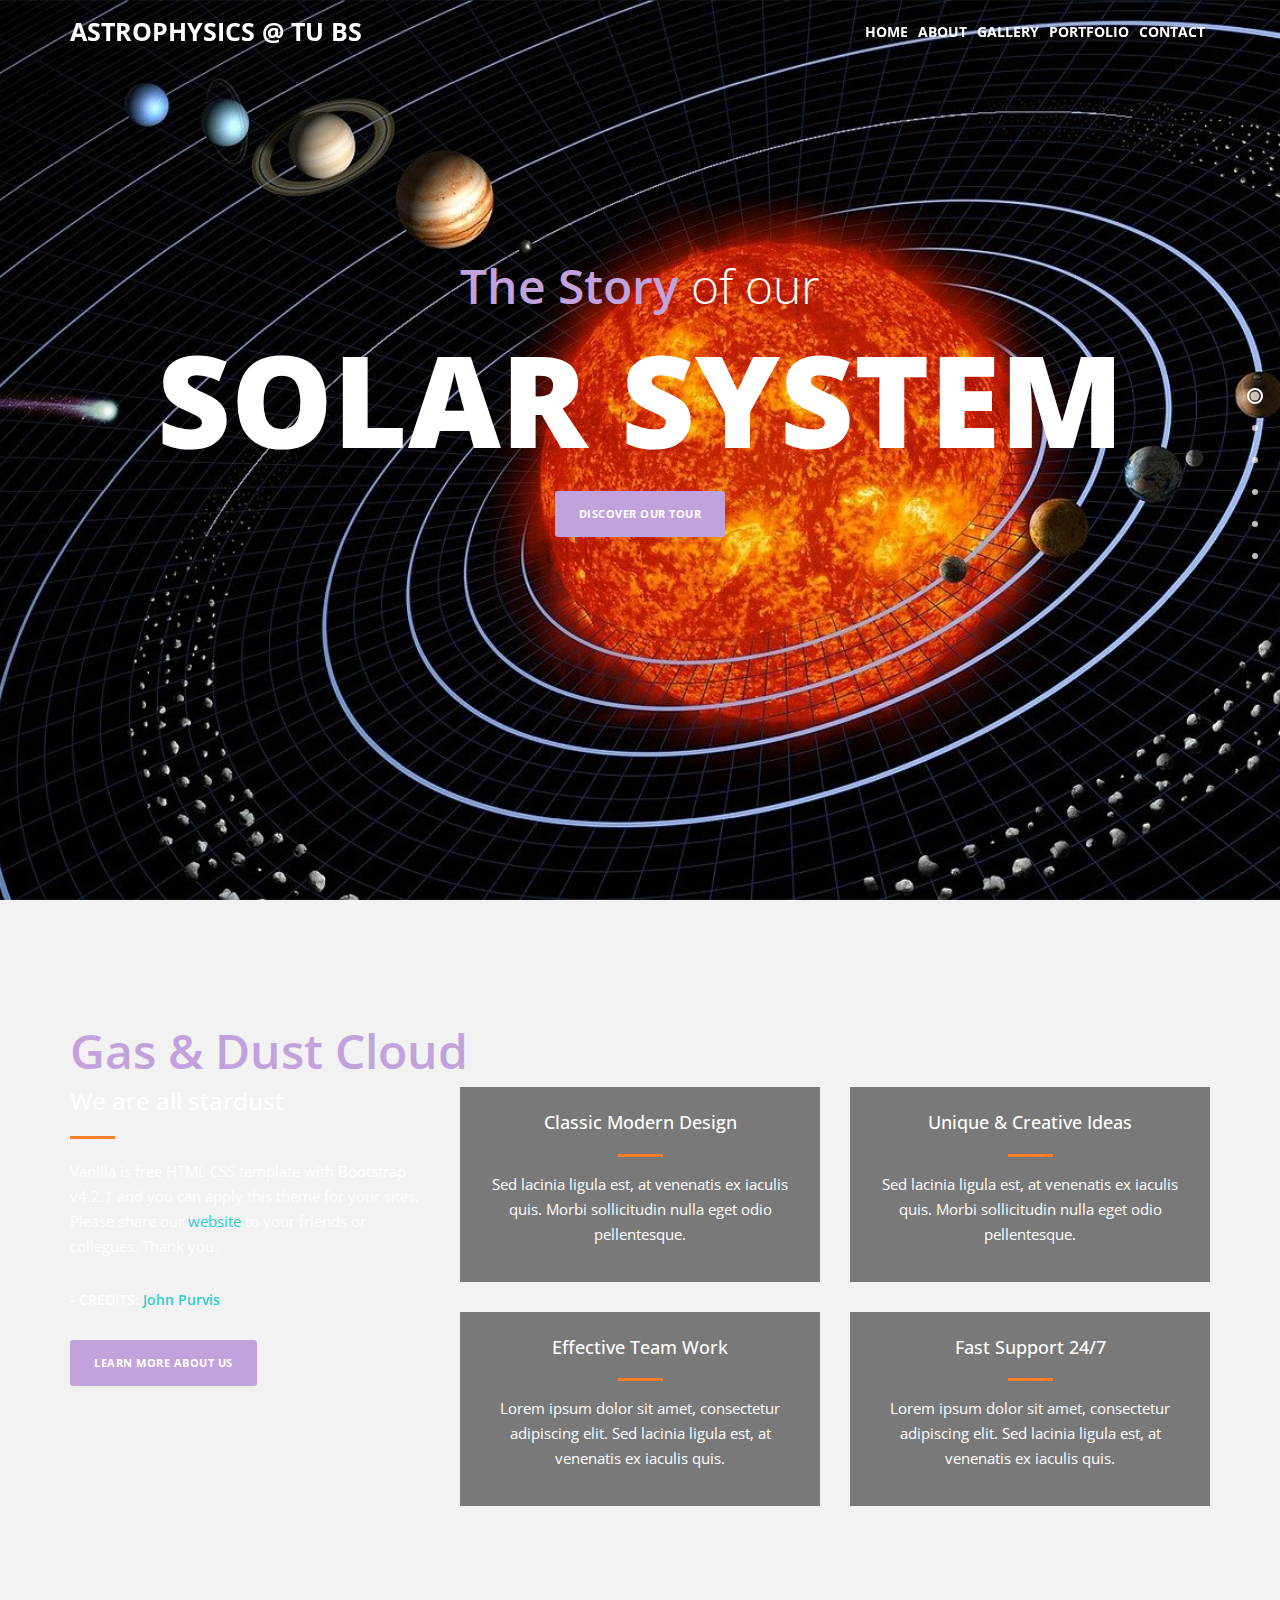
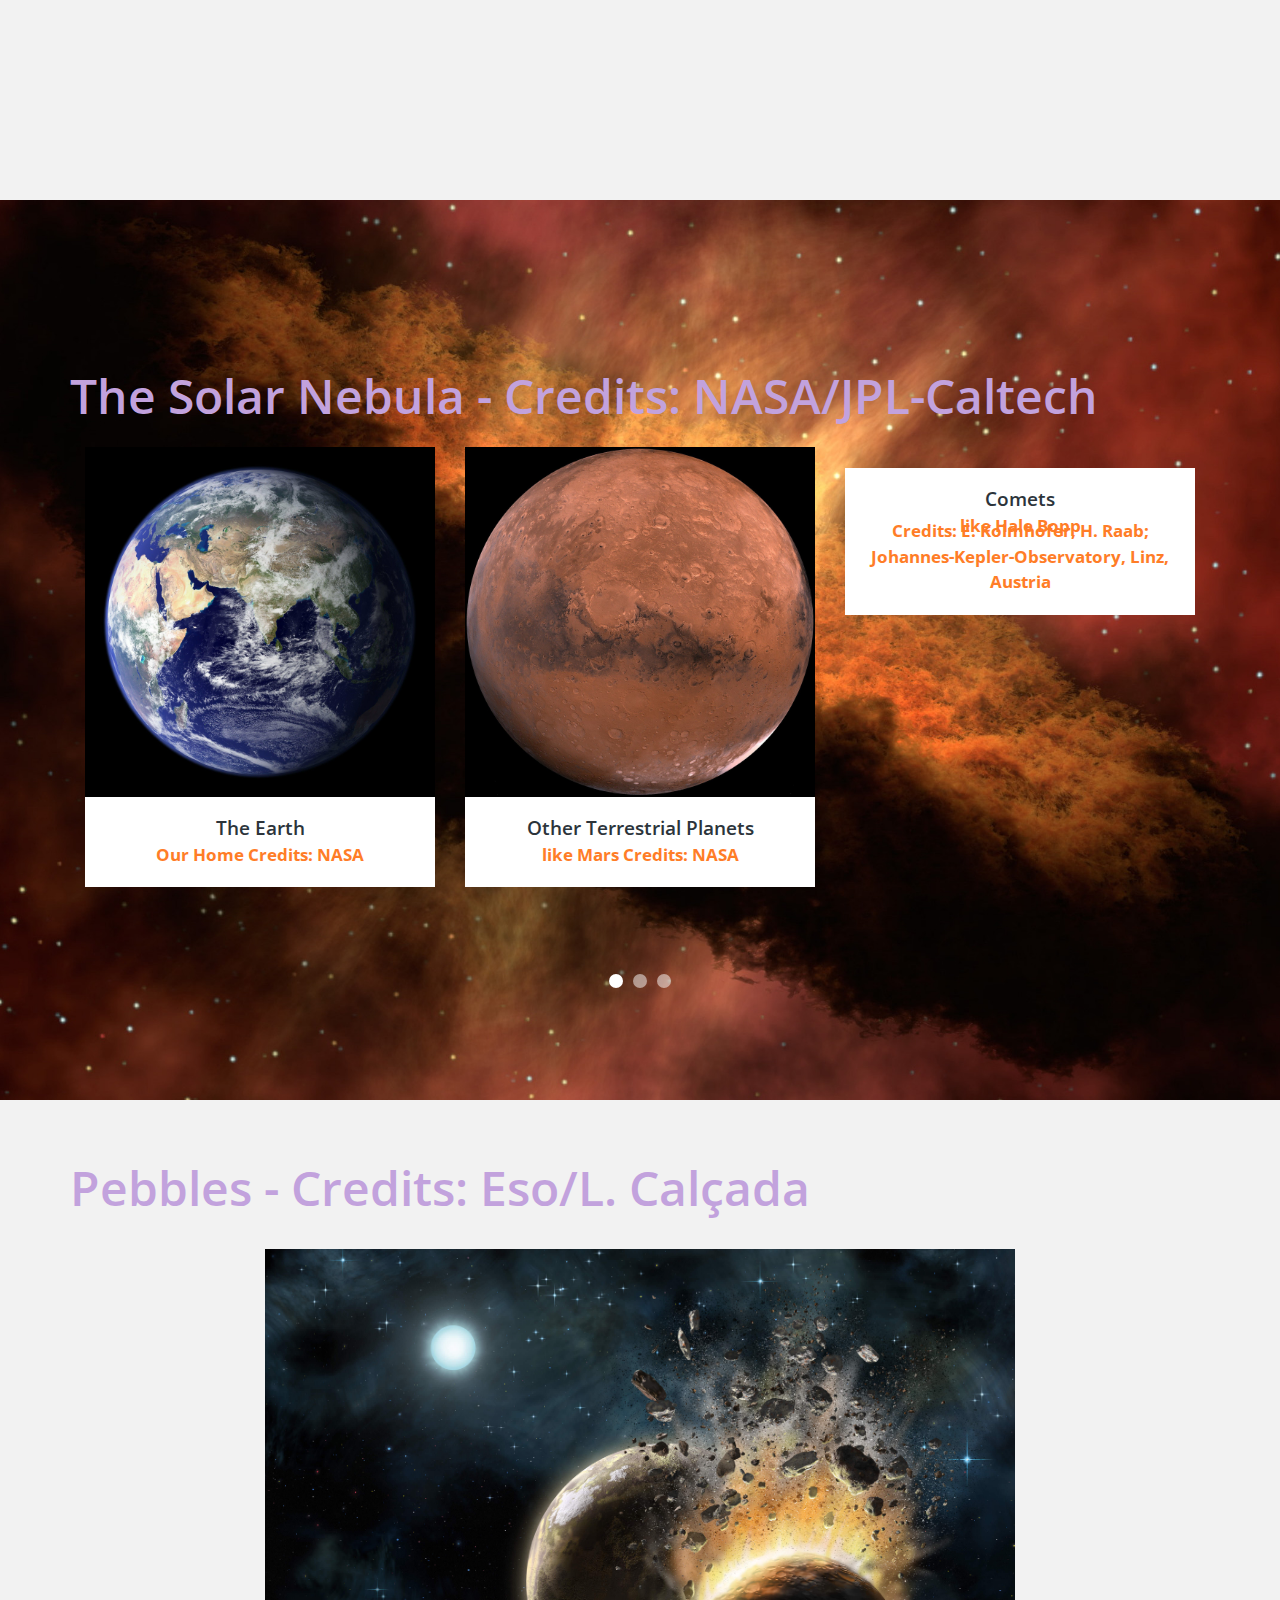
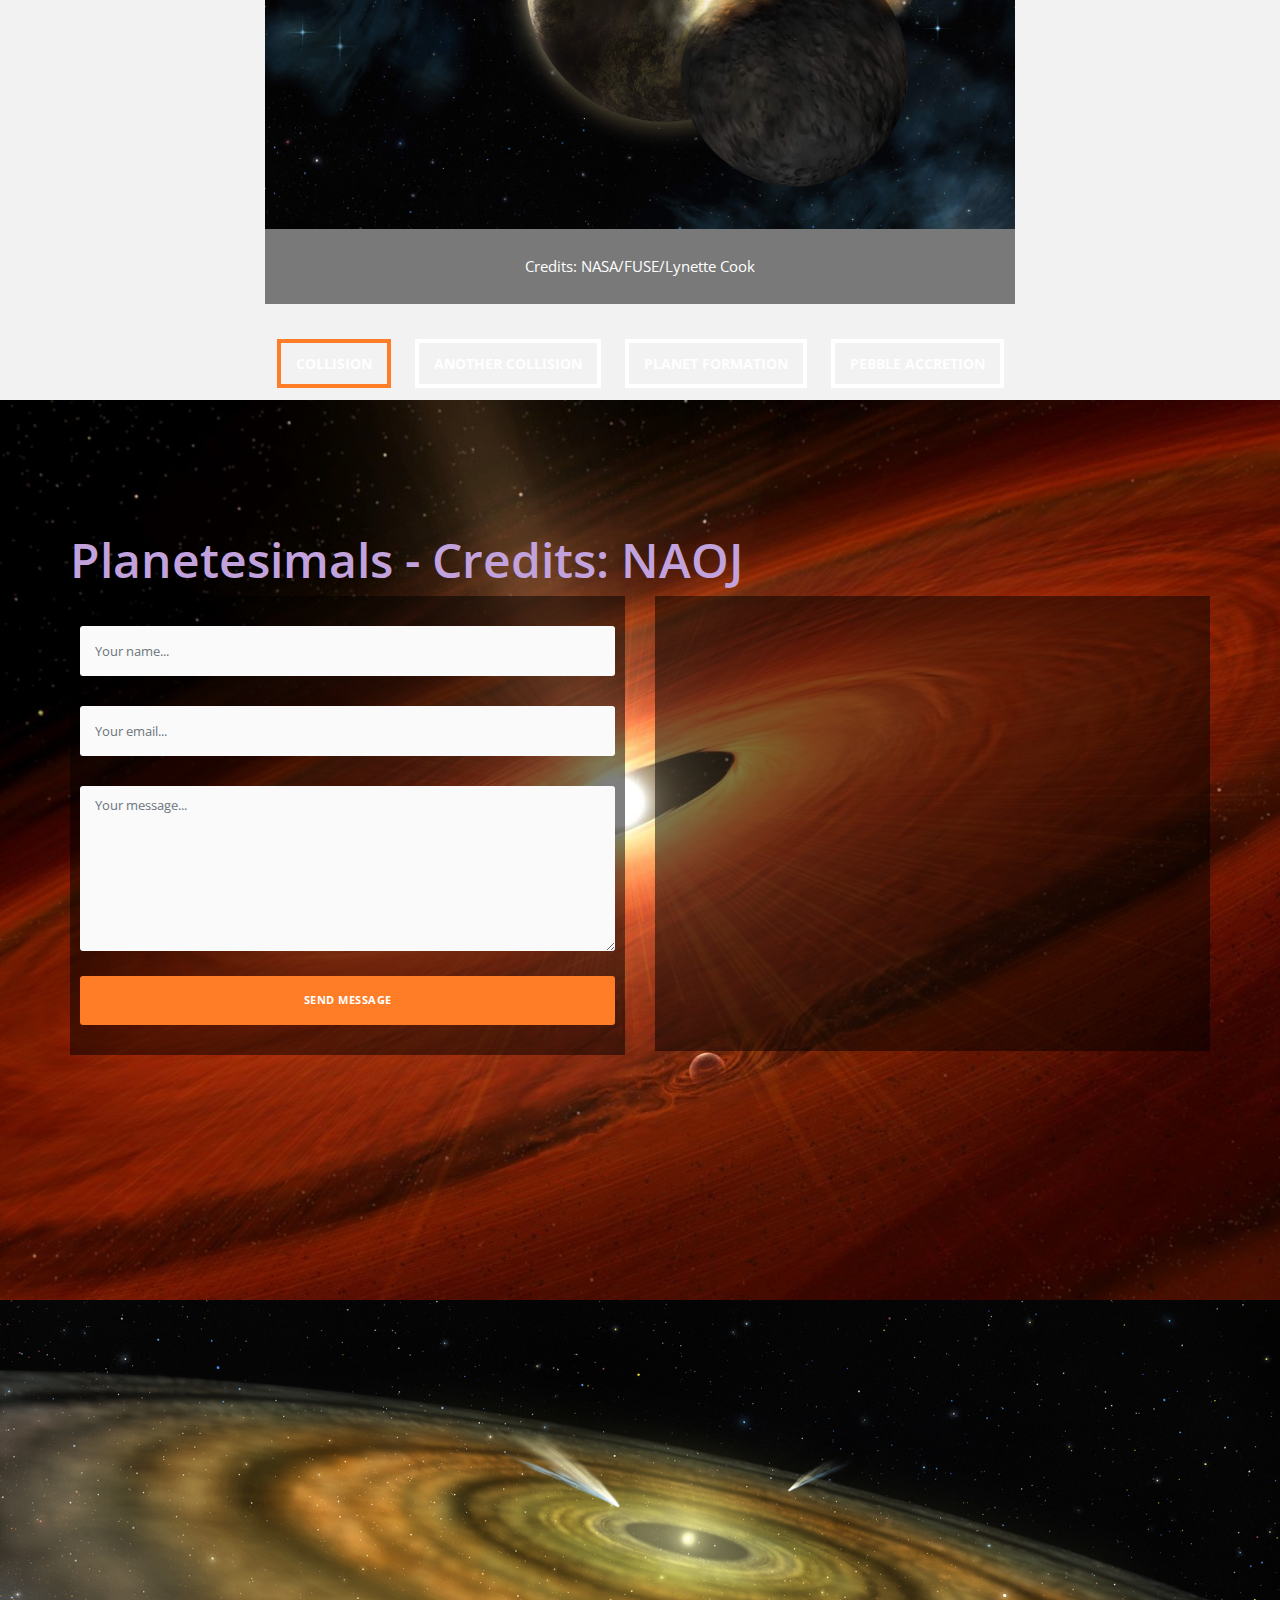
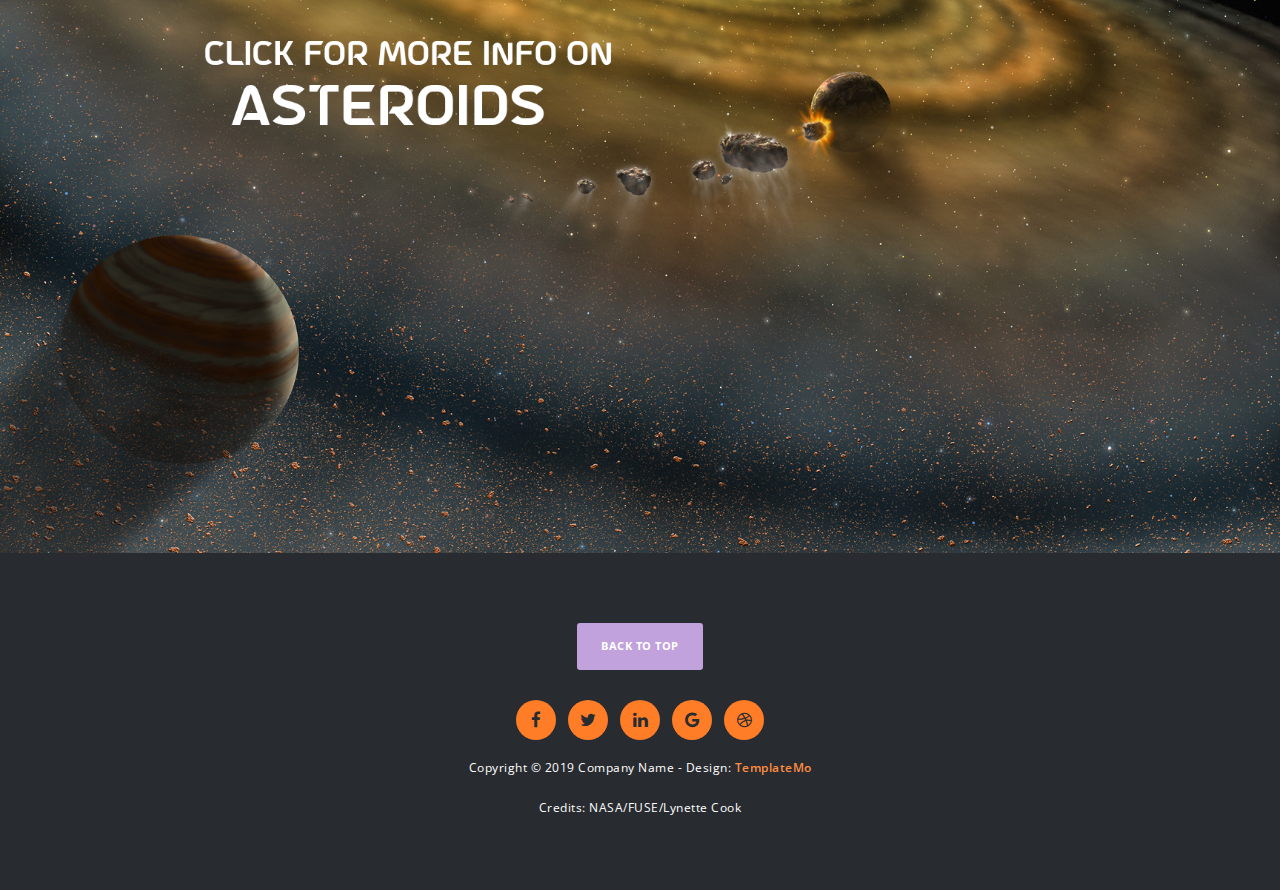
==== commit 5613944d: "Credits" ====
--- a/index.html
+++ b/index.html
@@ -79,10 +79,7 @@
                         <p>Vanilla is free HTML CSS template with Bootstrap v4.2.1 and you can apply this theme for your sites. 
                         Please share our <a rel="nofollow" href="https://templatemo.com">website</a> to your friends or collegues. Thank you.</p>
                         <ul>
-                            <li>-  Praesent porta urna id eros</li>
-                            <li>-  Curabitur consectetur malesuada</li>
-                            <li>-  Nam pretium imperdiet enim</li>
-                            <li>-  Sed viverra arcu non nisi efficitur</li>
+                            <li>-  CREDITS: <a rel="nofollow" href="https://www.flickr.com/photos/16271433@N02/33899491582">John Purvis</a></li>
                         </ul>
                         <div class="primary-button">
                             <a href="#portfolio">Learn More About Us</a>
@@ -128,7 +125,7 @@
     
     <div class="parallax-content projects-content" id="portfolio">
         <div class="container">
-            <span><em>The Solar Nebula</em></span>
+            <span><em>The Solar Nebula - Credits: NASA/JPL-Caltech</em></span>
             <div class="row">
                 <div class="col-md-12">
                     <div id="owl-testimonials" class="owl-carousel owl-theme">
@@ -138,6 +135,7 @@
                                 <div class="text-content">
                                     <h4>The Earth</h4>
                                     <span>Our Home</span>
+                                    <span>Credits: NASA</span>
                                 </div>
                             </div>
                         </div>
@@ -147,6 +145,7 @@
                                 <div class="text-content">
                                     <h4>Other Terrestrial Planets</h4>
                                     <span>like Mars</span>
+                                    <span>Credits: NASA</span>
                                 </div>
                             </div>
                         </div>
@@ -156,6 +155,7 @@
                                 <div class="text-content">
                                     <h4>Comets</h4>
                                     <span>like Hale Bopp</span>
+                                    <span>Credits: E. Kolmhofer, H. Raab; Johannes-Kepler-Observatory, Linz, Austria</span>
                                 </div>
                             </div>
                         </div>
@@ -165,6 +165,7 @@
                                 <div class="text-content">
                                     <h4>Asteroids</h4>
                                     <span>like Lutetia</span>
+                                    <span>Credits: ESA 2010 MPS for OSIRIS Team MPS/UPD/LAM/IAA/RSSD/INTA/UPM/DASP/IDA</span>
                                 </div>
                             </div>
                         </div>
@@ -174,6 +175,7 @@
                                 <div class="text-content">
                                     <h4>Moons</h4>
                                     <span>like Earth's Moon</span>
+                                    <span>Credits: Luc Viatour</span>
                                 </div>
                             </div>
                         </div>
@@ -183,6 +185,7 @@
                                 <div class="text-content">
                                     <h4>The Sun</h4>
                                     <span>our center</span>
+                                    <span>Credits: NASA/SDO (AIA)</span>
                                 </div>
                             </div>
                         </div>
@@ -192,6 +195,7 @@
                                 <div class="text-content">
                                     <h4>Proto and Dwarf Planets</h4>
                                     <span>like Pluto or Ceres</span>
+                                    <span>Credits: NASA/FUSE/Lynette Cook</span>
                                 </div>
                             </div>
                         </div>
@@ -201,6 +205,7 @@
                                 <div class="text-content">
                                     <h4>All the other Stuff</h4>
                                     <span>etc</span>
+                                    <span>Credits: ESA/Hubble & NASA</span>
                                 </div>
                             </div>
                         </div>
@@ -213,26 +218,26 @@
 
     <div class="tabs-content" id="our-story">
         <div class="container">
-            <span><em>Pebbles</em></span>
+            <span><em>Pebbles - Credits: Eso/L. Calçada</em></span>
             <div class="row">
                 <div class="col-md-8 mx-auto">
                     <div class="wrapper">
                     <section id="first-tab-group" class="tabgroup">
                       <div id="tab1">
                         <img src="img/collision.jpg" alt="">
-                        <p>Please do not re-distribute our template ZIP file on your template collection sites. You can make a screenshot and a link back to our website. This template can be used for personal or commercial purposes by end-users.</p>
+                        <p>Credits: NASA/FUSE/Lynette Cook</p>
                       </div>
                       <div id="tab2">
                         <img src="img/collision2.jpg" alt="">
-                        <p>Aliquam eu ultrices risus, sed condimentum diam. Duis risus nulla, elementum vitae nisi a, ornare maximus nisl. Morbi et vehicula est. Cras at vulputate justo. Cras eu nulla metus. Ut et pretium velit. Pellentesque at neque tristique dui tempor venenatis.</p>
+                        <p>Credits: NASA/JPL-Caltech</p>
                       </div>
                       <div id="tab3">
                         <img src="img/planet-forming.jpg" alt="">
-                        <p>Lorem ipsum dolor sit amet, consectetur adipiscing elit. Sed lacinia ligula est, at venenatis ex iaculis quis. Morbi sollicitudin nulla eget odio pellentesque, sed cursus diam iaculis.</p>
+                        <p>Credit: unknown</p>
                       </div>
                       <div id="tab4">
                         <img src="img/pebble-accretion.jpg" alt="">
-                        <p>Duis risus nulla, elementum vitae nisi a, ornare maximus nisl. Morbi et vehicula est. Cras at vulputate justo. Cras eu nulla metus. Ut et pretium velit. Pellentesque at neque tristique.</p>
+                        <p>Credits: unknown</p>
                       </div>
                     </section>
                     <ul class="tabs clearfix" data-tabgroup="first-tab-group">
@@ -250,7 +255,7 @@
 
     <div class="parallax-content contact-content" id="contact-us">
         <div class="container">
-            <span><em>Planetesimals</em></span>
+            <span><em>Planetesimals - Credits: NAOJ</em></span>
             <div class="row">
                 <div class="col-md-6">
                     <div class="contact-form">
@@ -342,7 +347,11 @@
                     </ul>
                     <p>Copyright &copy; 2019 Company Name 
             
-            		- Design: <a rel="nofollow noopener" href="https://templatemo.com"><em>TemplateMo</em></a></p>
+            		- Design: <a rel="nofollow noopener" href="https://templatemo.com"><em>TemplateMo</em></a>
+                    
+
+                    </p>
+                    <p>Credits: NASA/FUSE/Lynette Cook</p>
                 </div>
             </div>
         </div>
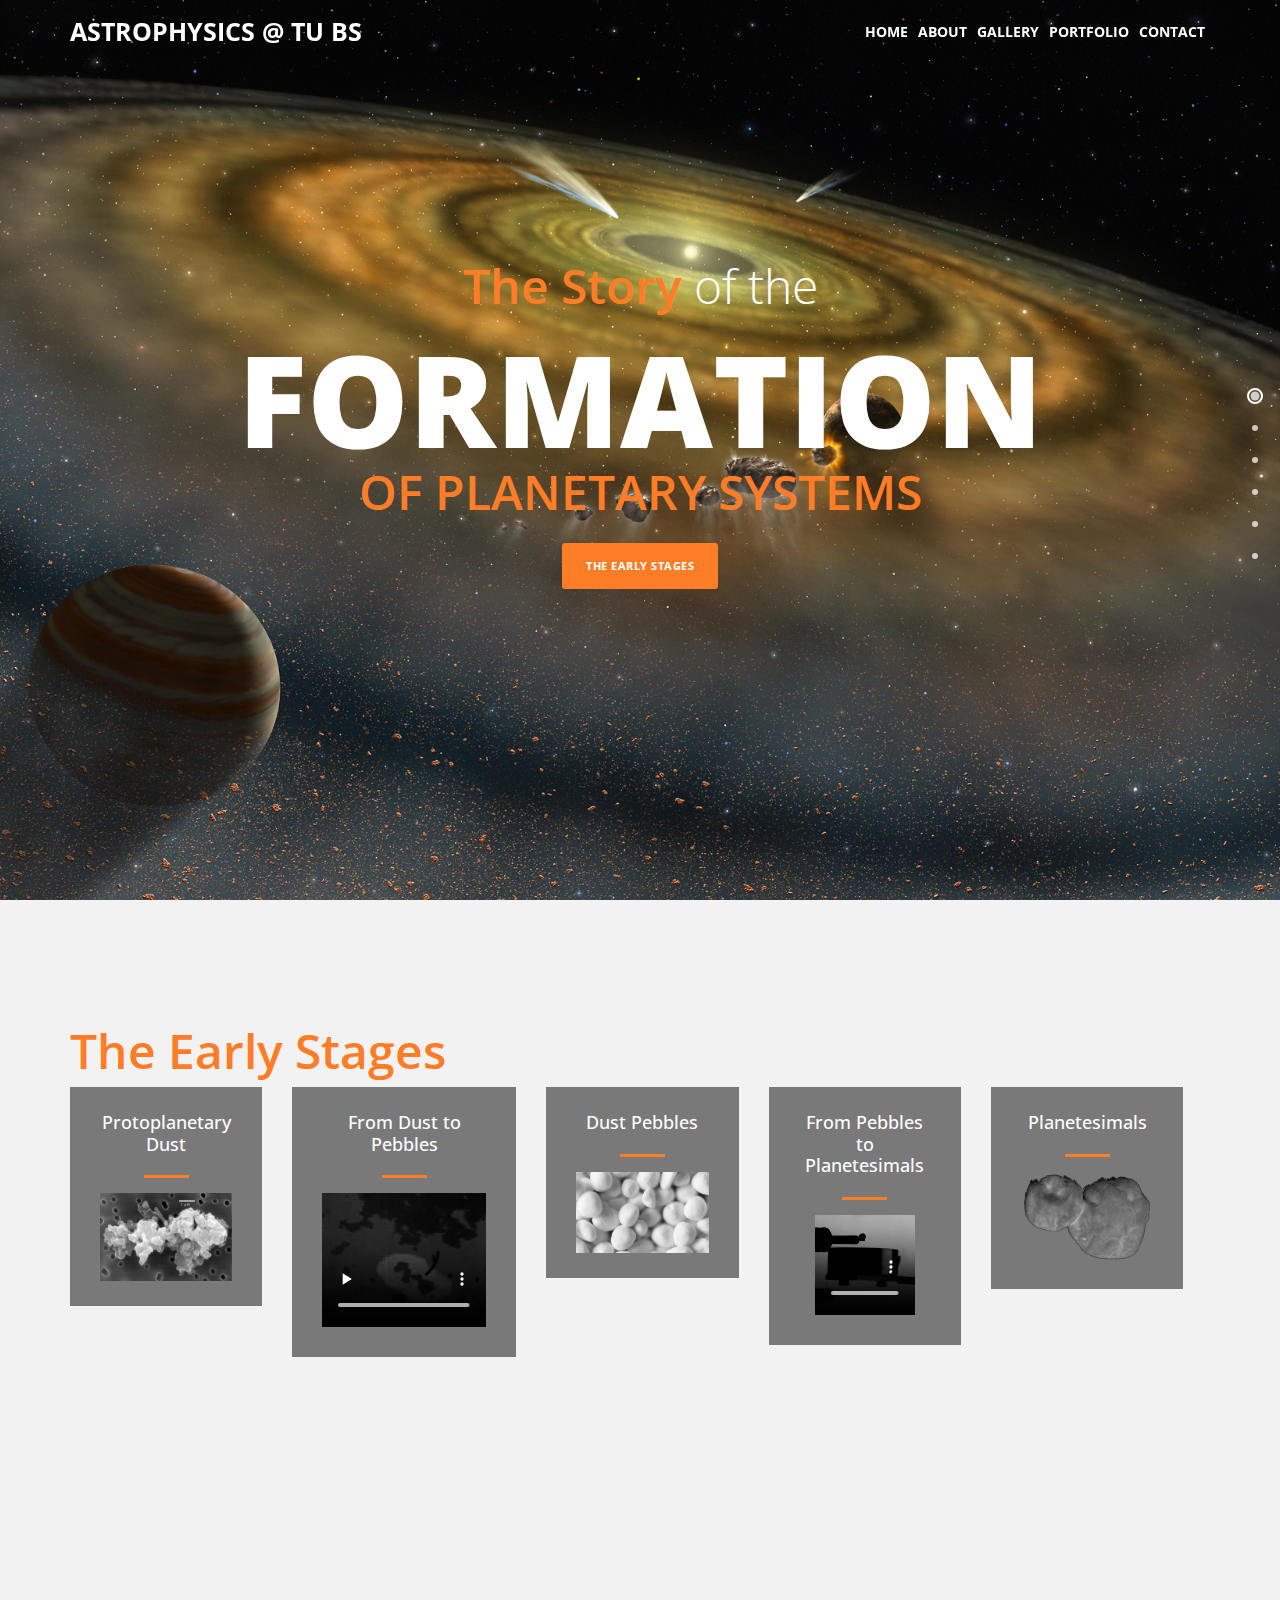
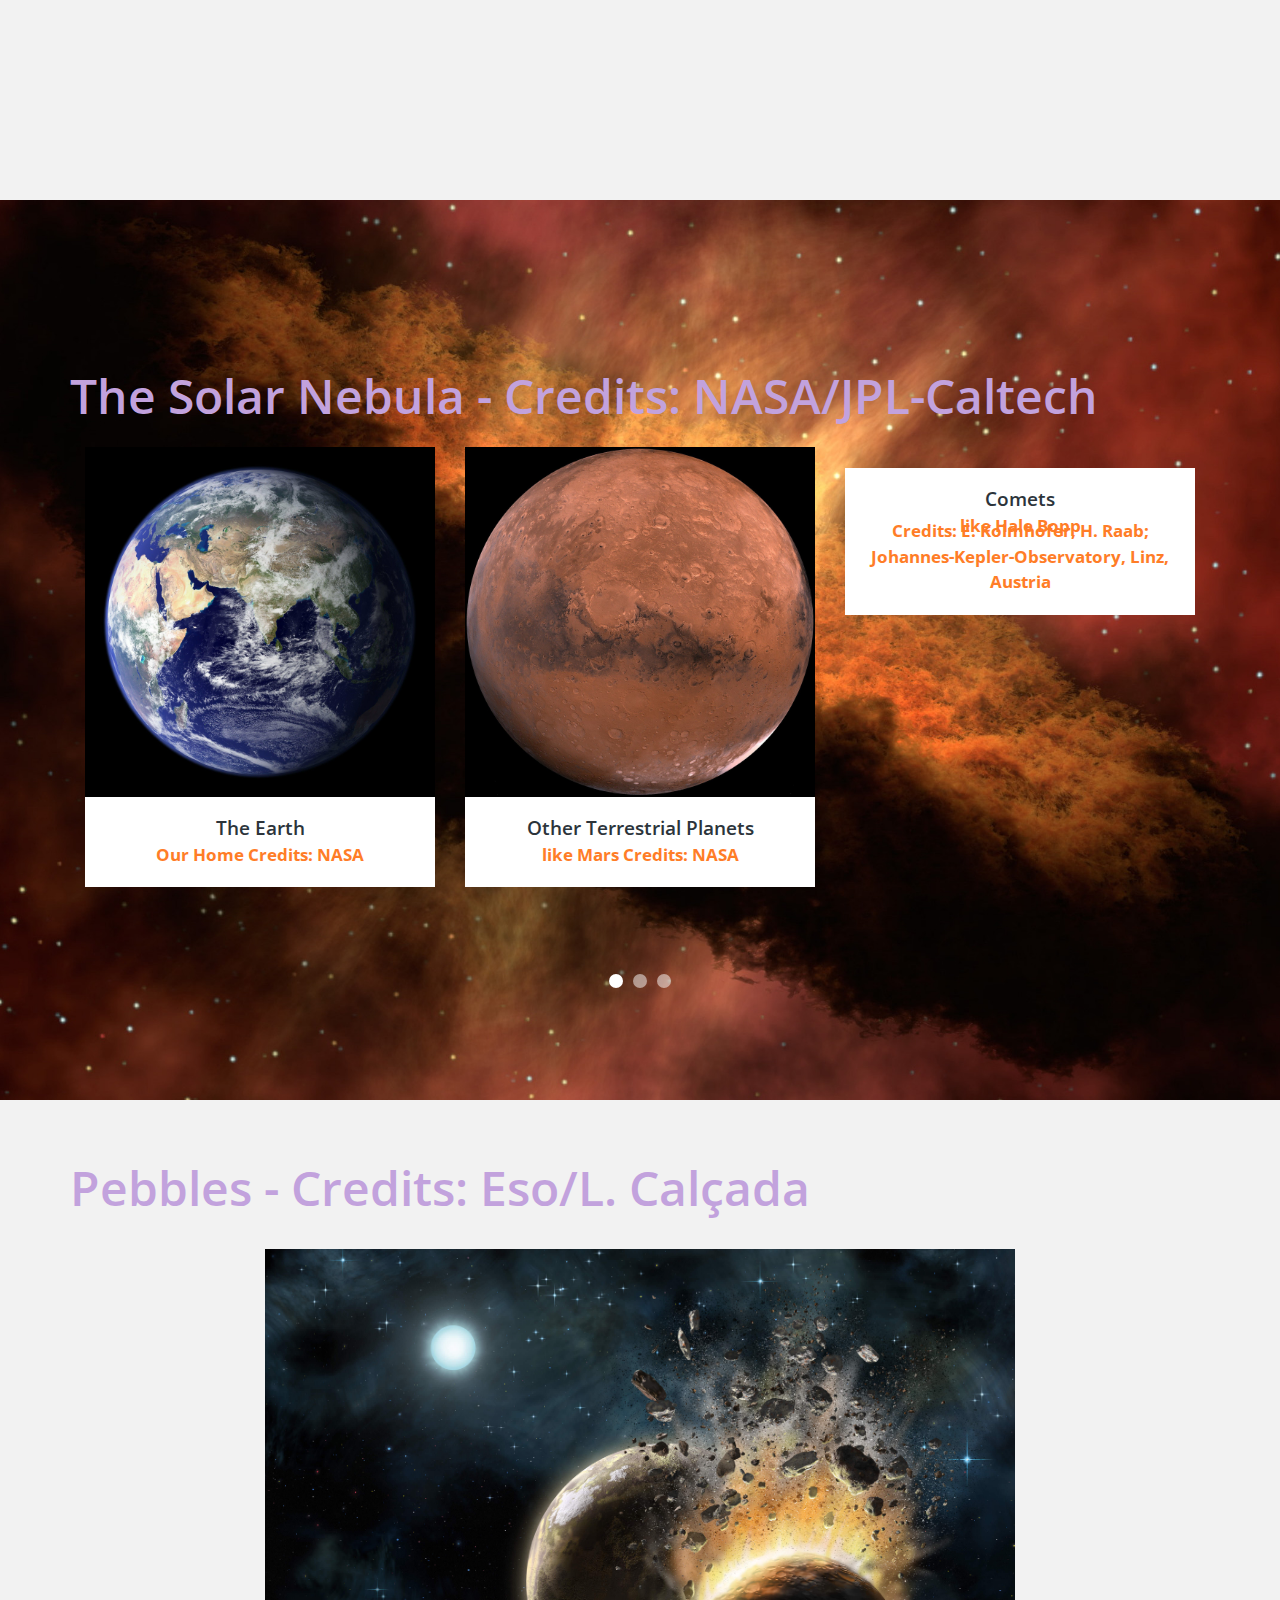
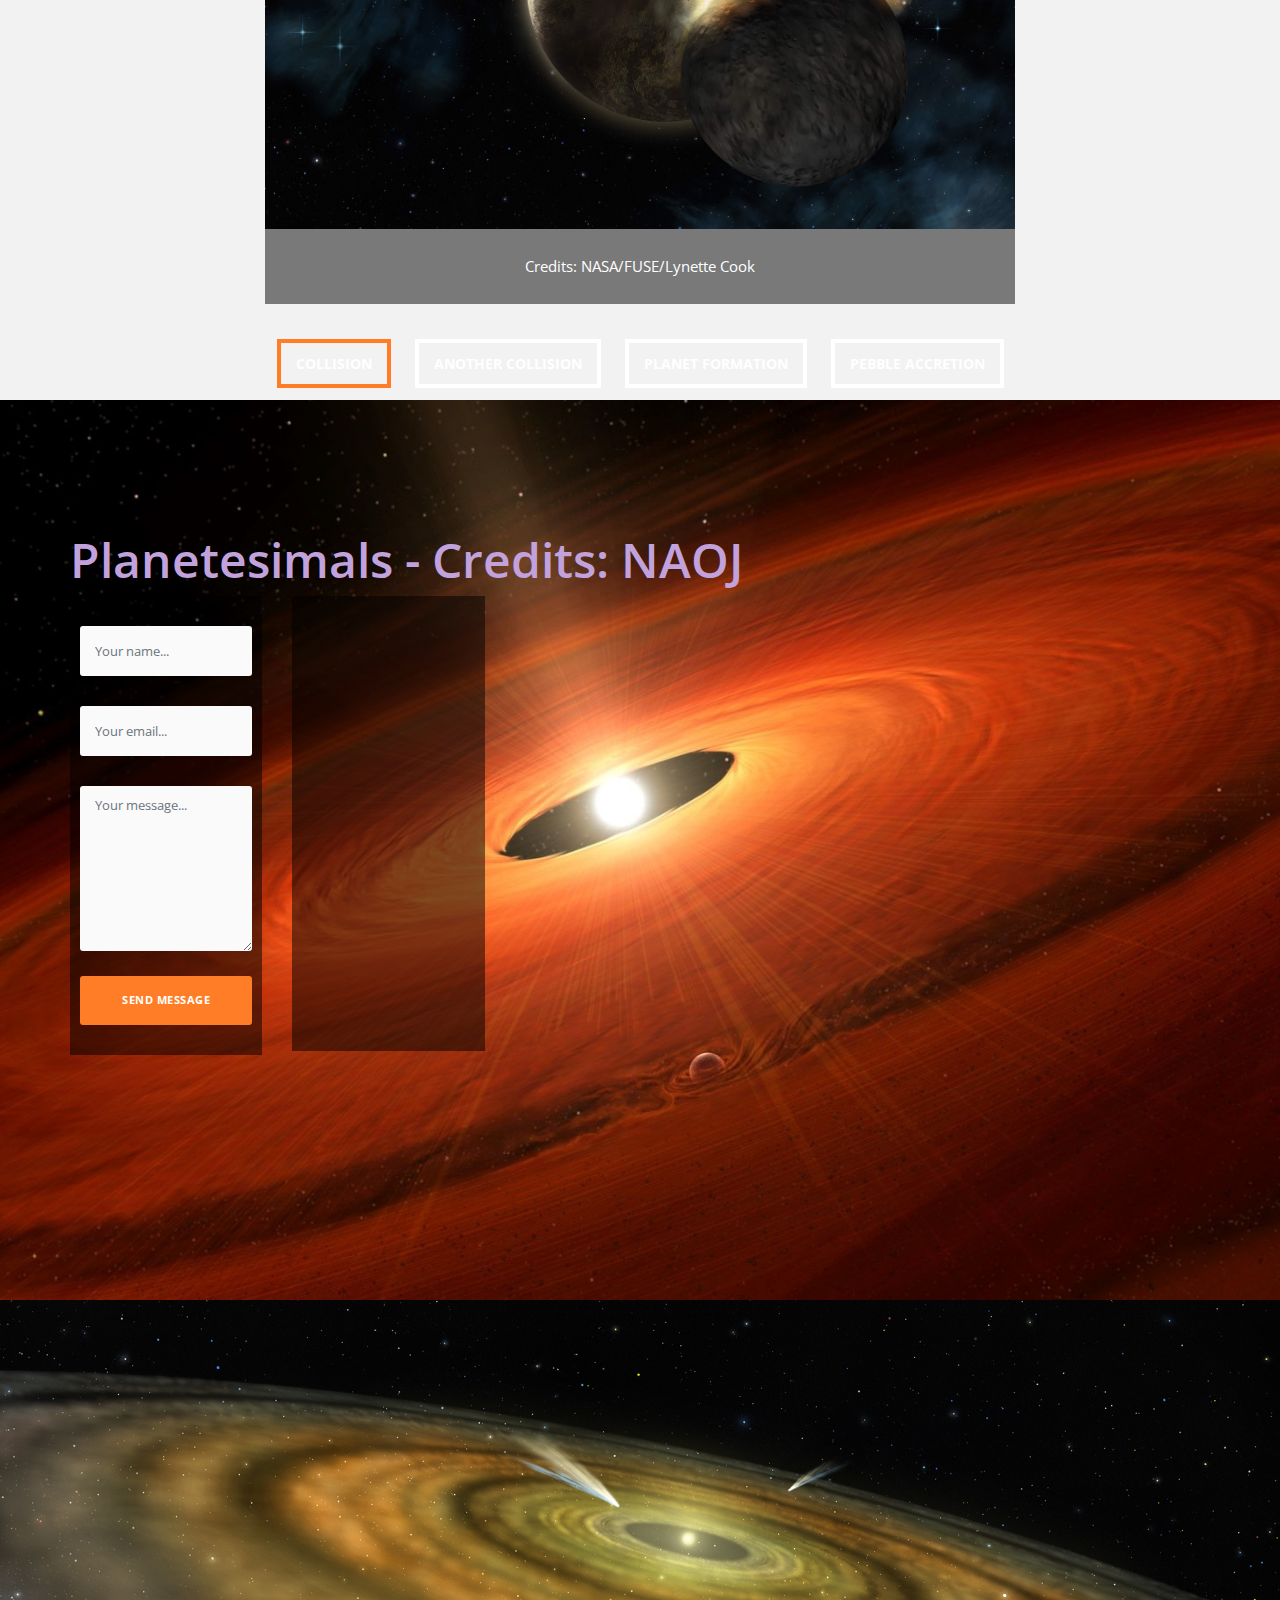
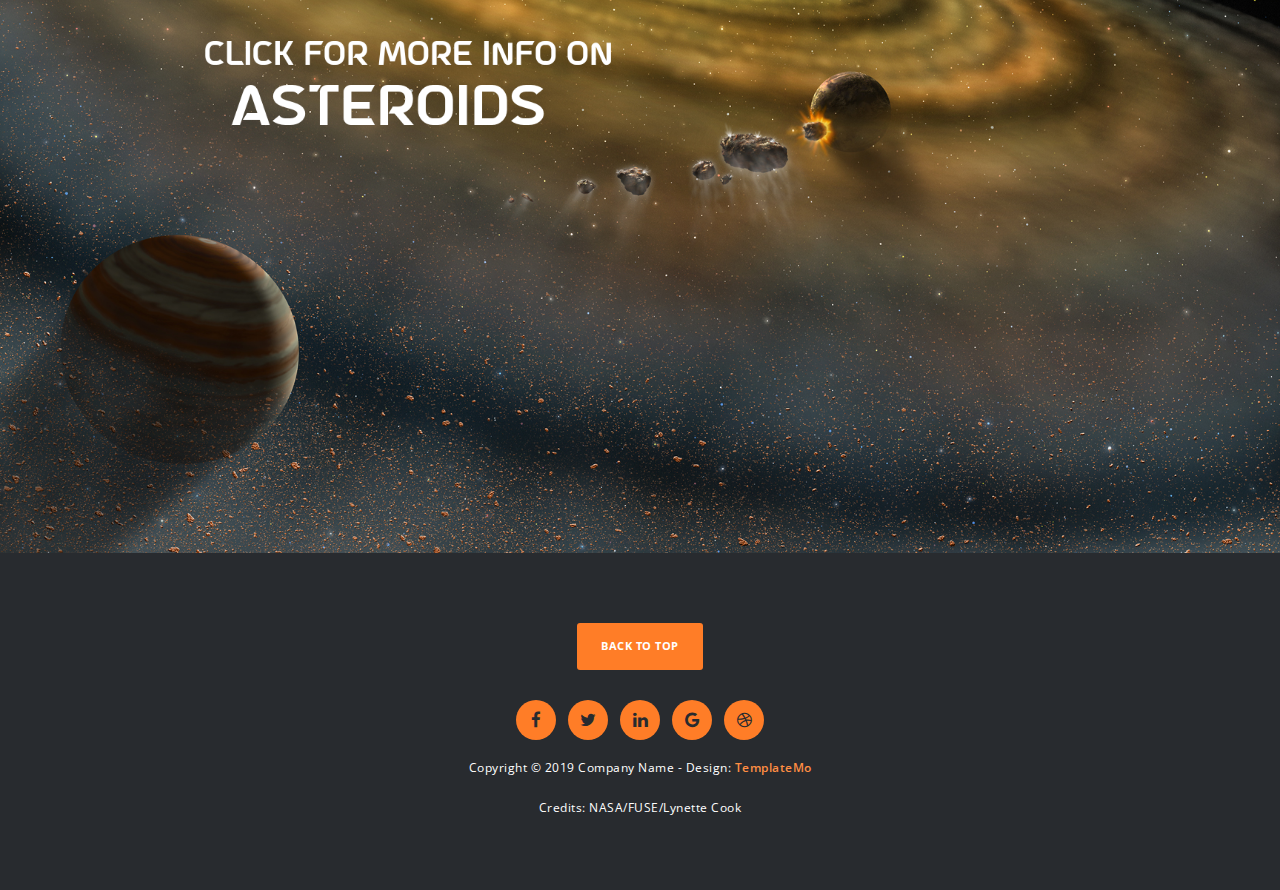
==== commit ad06ab19: "Updates von der Diskussion" ====
--- a/index.html
+++ b/index.html
@@ -58,10 +58,11 @@
     <div class="parallax-content baner-content" id="home">
         <div class="container">
             <div class="first-content">
-                <span><em>The Story</em> of our</span>
-                <h1>Solar System</h1>
+                <span><em>The Story</em> of the</span>
+                <h1>Formation</h1>
+                <span> <em>OF PLANETARY SYSTEMS</em></span>
                 <div class="primary-button">
-                    <a href="#services">Discover our Tour</a>
+                    <a href="#services">The early stages</a>
                 </div>
             </div>
         </div>
@@ -70,53 +71,44 @@
 
     <div class="service-content" id="services">
         <div class="container">
-            <span><em>Gas & Dust Cloud</em></span>
-            <div class="row">
-                <div class="col-md-4">
-                    <div class="left-text">
-                        <h4>We are all stardust</h4>
-                        <div class="line-dec"></div>
-                        <p>Vanilla is free HTML CSS template with Bootstrap v4.2.1 and you can apply this theme for your sites. 
-                        Please share our <a rel="nofollow" href="https://templatemo.com">website</a> to your friends or collegues. Thank you.</p>
-                        <ul>
-                            <li>-  CREDITS: <a rel="nofollow" href="https://www.flickr.com/photos/16271433@N02/33899491582">John Purvis</a></li>
-                        </ul>
-                        <div class="primary-button">
-                            <a href="#portfolio">Learn More About Us</a>
-                        </div>
-                    </div>
-                </div>
-                <div class="col-md-8">
+            <span><em>The Early Stages</em></span>
                     <div class="row">
                         <div class="col-md-6">
                             <div class="service-item">
-                                <h4>Classic Modern Design</h4>
+                                <h4>Protoplanetary Dust</h4>
                                 <div class="line-dec"></div>
-                                <p>Sed lacinia ligula est, at venenatis ex iaculis quis. Morbi sollicitudin nulla eget odio pellentesque.</p>
+                                <a href="img/earth-11008_1920.jpg" data-lightbox="image-1"><img src="img/IDP.jpg" alt=""></a>
                             </div>
                         </div>
                         <div class="col-md-6">
                             <div class="service-item">
-                                <h4>Unique &amp; Creative Ideas</h4>
+                                <h4>From Dust to Pebbles</h4>
                                 <div class="line-dec"></div>
-                                <p>Sed lacinia ligula est, at venenatis ex iaculis quis. Morbi sollicitudin nulla eget odio pellentesque.</p>
+                                <video controls src="img/collision.mp4" alt=""></video>
                             </div>
                         </div>
                         <div class="col-md-6">
                             <div class="service-item">
-                                <h4>Effective Team Work</h4>
+                                <h4>Dust Pebbles</h4>
                                 <div class="line-dec"></div>
-                                <p>Lorem ipsum dolor sit amet, consectetur adipiscing elit. Sed lacinia ligula est, at venenatis ex iaculis quis.</p>
+                                <p></p>
+                                <a href="img/earth-11008_1920.jpg" data-lightbox="image-1"><img src="img/Pebble_Labor_2.jpg" alt=""></a>
                             </div>
                         </div>
                         <div class="col-md-6">
                             <div class="service-item">
-                                <h4>Fast Support 24/7</h4>
+                                <h4>From Pebbles to Planetesimals</h4>
                                 <div class="line-dec"></div>
-                                <p>Lorem ipsum dolor sit amet, consectetur adipiscing elit. Sed lacinia ligula est, at venenatis ex iaculis quis.</p>
-                            </div>
-                        </div>
-                    </div>
+                                <video loop controls src="img/sticking_19mms-1.mp4" alt="" width=100 height=100></video>
+                            </div>
+                        </div>
+                        <div class="col-md-6">
+                            <div class="service-item">
+                                <h4>Planetesimals</h4>
+                                <div class="line-dec"></div>
+                                <a href="img/earth-11008_1920.jpg" data-lightbox="image-1"><img src="img/arrokoth.PNG" alt=""></a>
+                            </div>
+                        </div>
                 </div>                
             </div>
         </div>
@@ -131,7 +123,7 @@
                     <div id="owl-testimonials" class="owl-carousel owl-theme">
                         <div class="item">
                             <div class="testimonials-item">
-                                <a href="img/1st-big-item.jpg" data-lightbox="image-1"><img src="img/earth-11008_1920.jpg" alt=""></a>
+                                <a href="img/earth-11008_1920.jpg" data-lightbox="image-1"><img src="img/earth-11008_1920.jpg" alt=""></a>
                                 <div class="text-content">
                                     <h4>The Earth</h4>
                                     <span>Our Home</span>
@@ -141,7 +133,7 @@
                         </div>
                         <div class="item">
                             <div class="testimonials-item">
-                                <a href="img/2nd-big-item.jpg" data-lightbox="image-1"><img src="img/mars-11012_1920.jpg" alt=""></a>
+                                <a href="img/mars-11012_1920.jpg" data-lightbox="image-1"><img src="img/mars-11012_1920.jpg" alt=""></a>
                                 <div class="text-content">
                                     <h4>Other Terrestrial Planets</h4>
                                     <span>like Mars</span>
@@ -151,7 +143,7 @@
                         </div>
                         <div class="item">
                             <div class="testimonials-item">
-                                <a href="img/3rd-big-item.jpg" data-lightbox="image-1"><img src="img/Comet_Hale-Bopp.png" alt=""></a>
+                                <a href="img/Comet_Hale-Bopp.png" data-lightbox="image-1"><img src="img/Comet_Hale-Bopp.png" alt=""></a>
                                 <div class="text-content">
                                     <h4>Comets</h4>
                                     <span>like Hale Bopp</span>
@@ -161,7 +153,7 @@
                         </div>
                         <div class="item">
                             <div class="testimonials-item">
-                                <a href="img/4th-big-item.jpg" data-lightbox="image-1"><img src="img/Rosetta_triumphs_at_asteroid_Lutetia.jpg" alt=""></a>
+                                <a href="img/Rosetta_triumphs_at_asteroid_Lutetia.jpg" data-lightbox="image-1"><img src="img/Rosetta_triumphs_at_asteroid_Lutetia.jpg" alt=""></a>
                                 <div class="text-content">
                                     <h4>Asteroids</h4>
                                     <span>like Lutetia</span>
@@ -171,7 +163,7 @@
                         </div>
                         <div class="item">
                             <div class="testimonials-item">
-                                <a href="img/5th-big-item.jpg" data-lightbox="image-1"><img src="img/Full_Moon_Luc_Viatour.jpg" alt=""></a>
+                                <a href="img/Full_Moon_Luc_Viatour.jpg" data-lightbox="image-1"><img src="img/Full_Moon_Luc_Viatour.jpg" alt=""></a>
                                 <div class="text-content">
                                     <h4>Moons</h4>
                                     <span>like Earth's Moon</span>
@@ -181,7 +173,7 @@
                         </div>
                         <div class="item">
                             <div class="testimonials-item">
-                                <a href="img/6th-big-item.jpg" data-lightbox="image-1"><img src="img/sun-11582_1920.jpg" alt=""></a>
+                                <a href="img/sun-11582_1920.jpg" data-lightbox="image-1"><img src="img/sun-11582_1920.jpg" alt=""></a>
                                 <div class="text-content">
                                     <h4>The Sun</h4>
                                     <span>our center</span>
@@ -191,7 +183,7 @@
                         </div>
                         <div class="item">
                             <div class="testimonials-item">
-                                <a href="img/2nd-big-item.jpg" data-lightbox="image-1"><img src="img/protoplanet.png" alt=""></a>
+                                <a href="img/protoplanet.png" data-lightbox="image-1"><img src="img/protoplanet.png" alt=""></a>
                                 <div class="text-content">
                                     <h4>Proto and Dwarf Planets</h4>
                                     <span>like Pluto or Ceres</span>
@@ -201,7 +193,7 @@
                         </div>
                         <div class="item">
                             <div class="testimonials-item">
-                                <a href="img/1st-big-item.jpg" data-lightbox="image-1"><img src="img/Billd-Collapse.jpg" alt=""></a>
+                                <a href="img/Billd-Collapse.jpg" data-lightbox="image-1"><img src="img/Billd-Collapse.jpg" alt=""></a>
                                 <div class="text-content">
                                     <h4>All the other Stuff</h4>
                                     <span>etc</span>
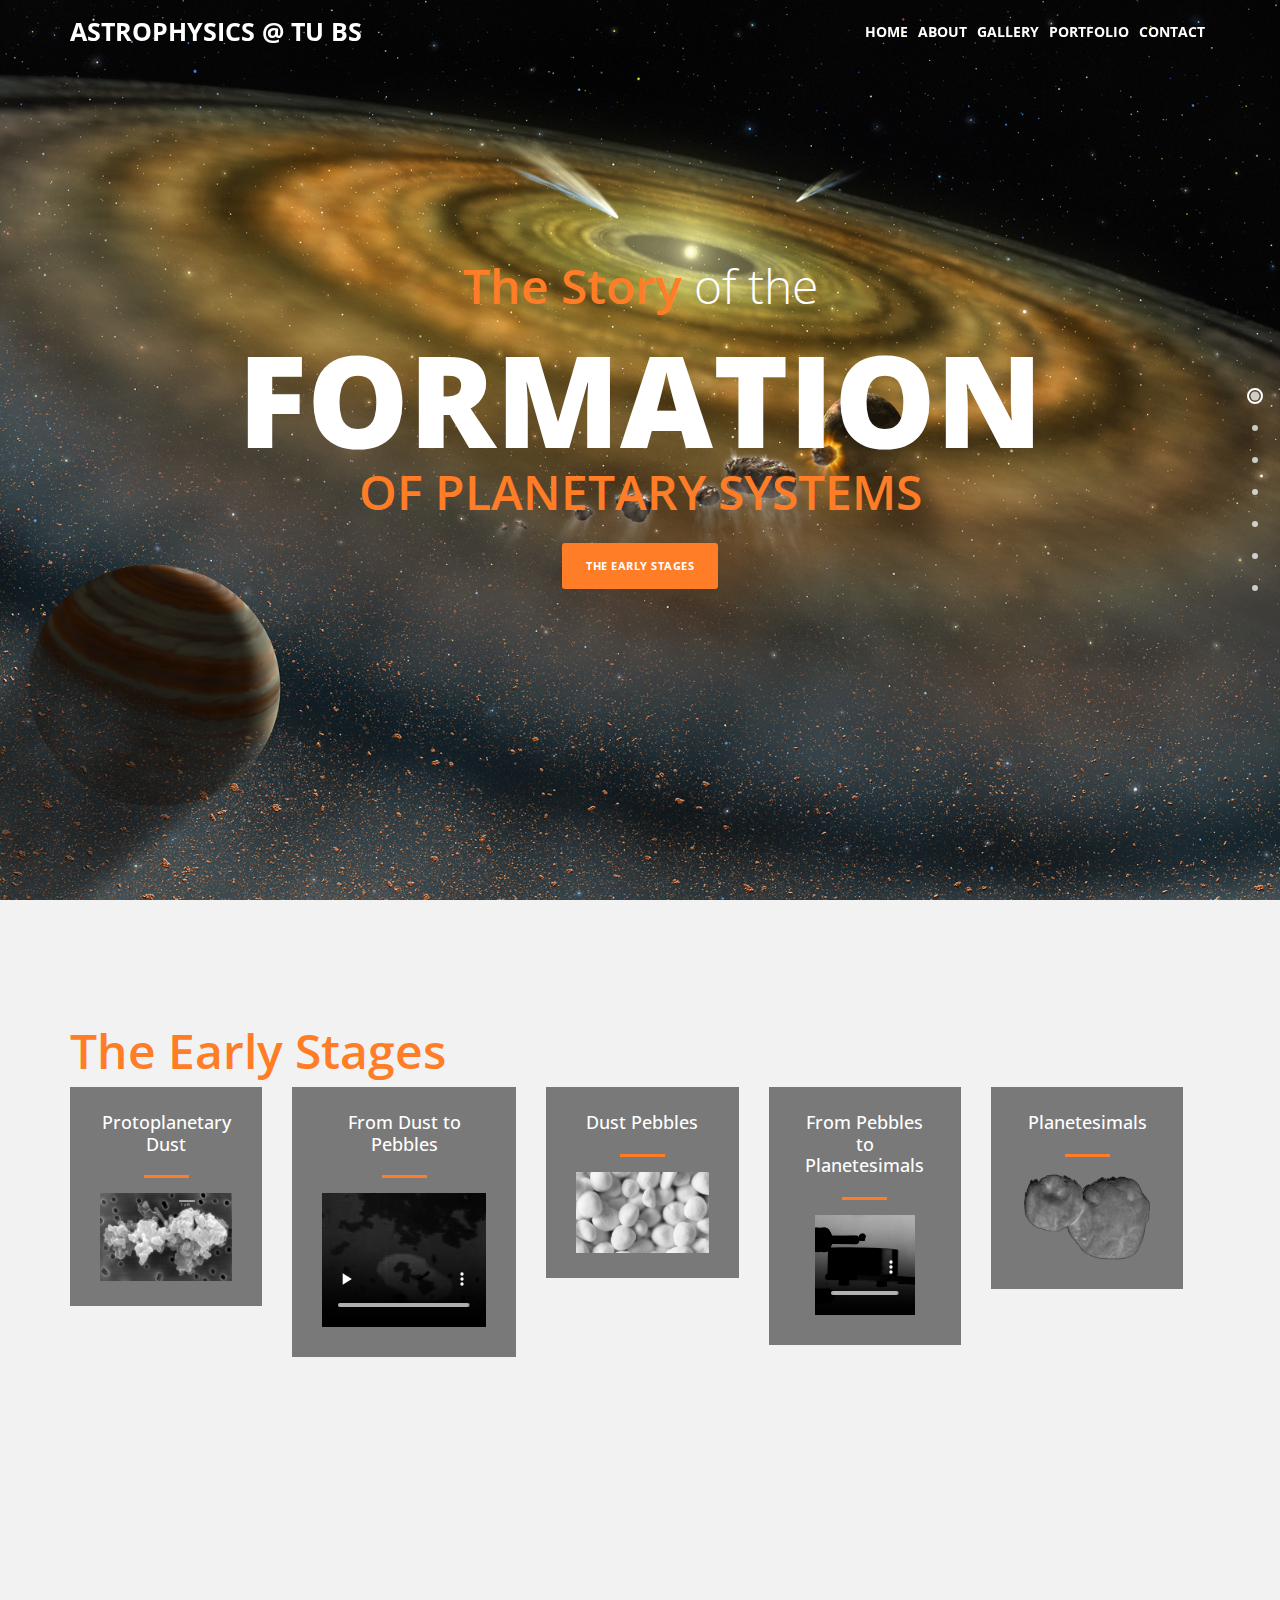
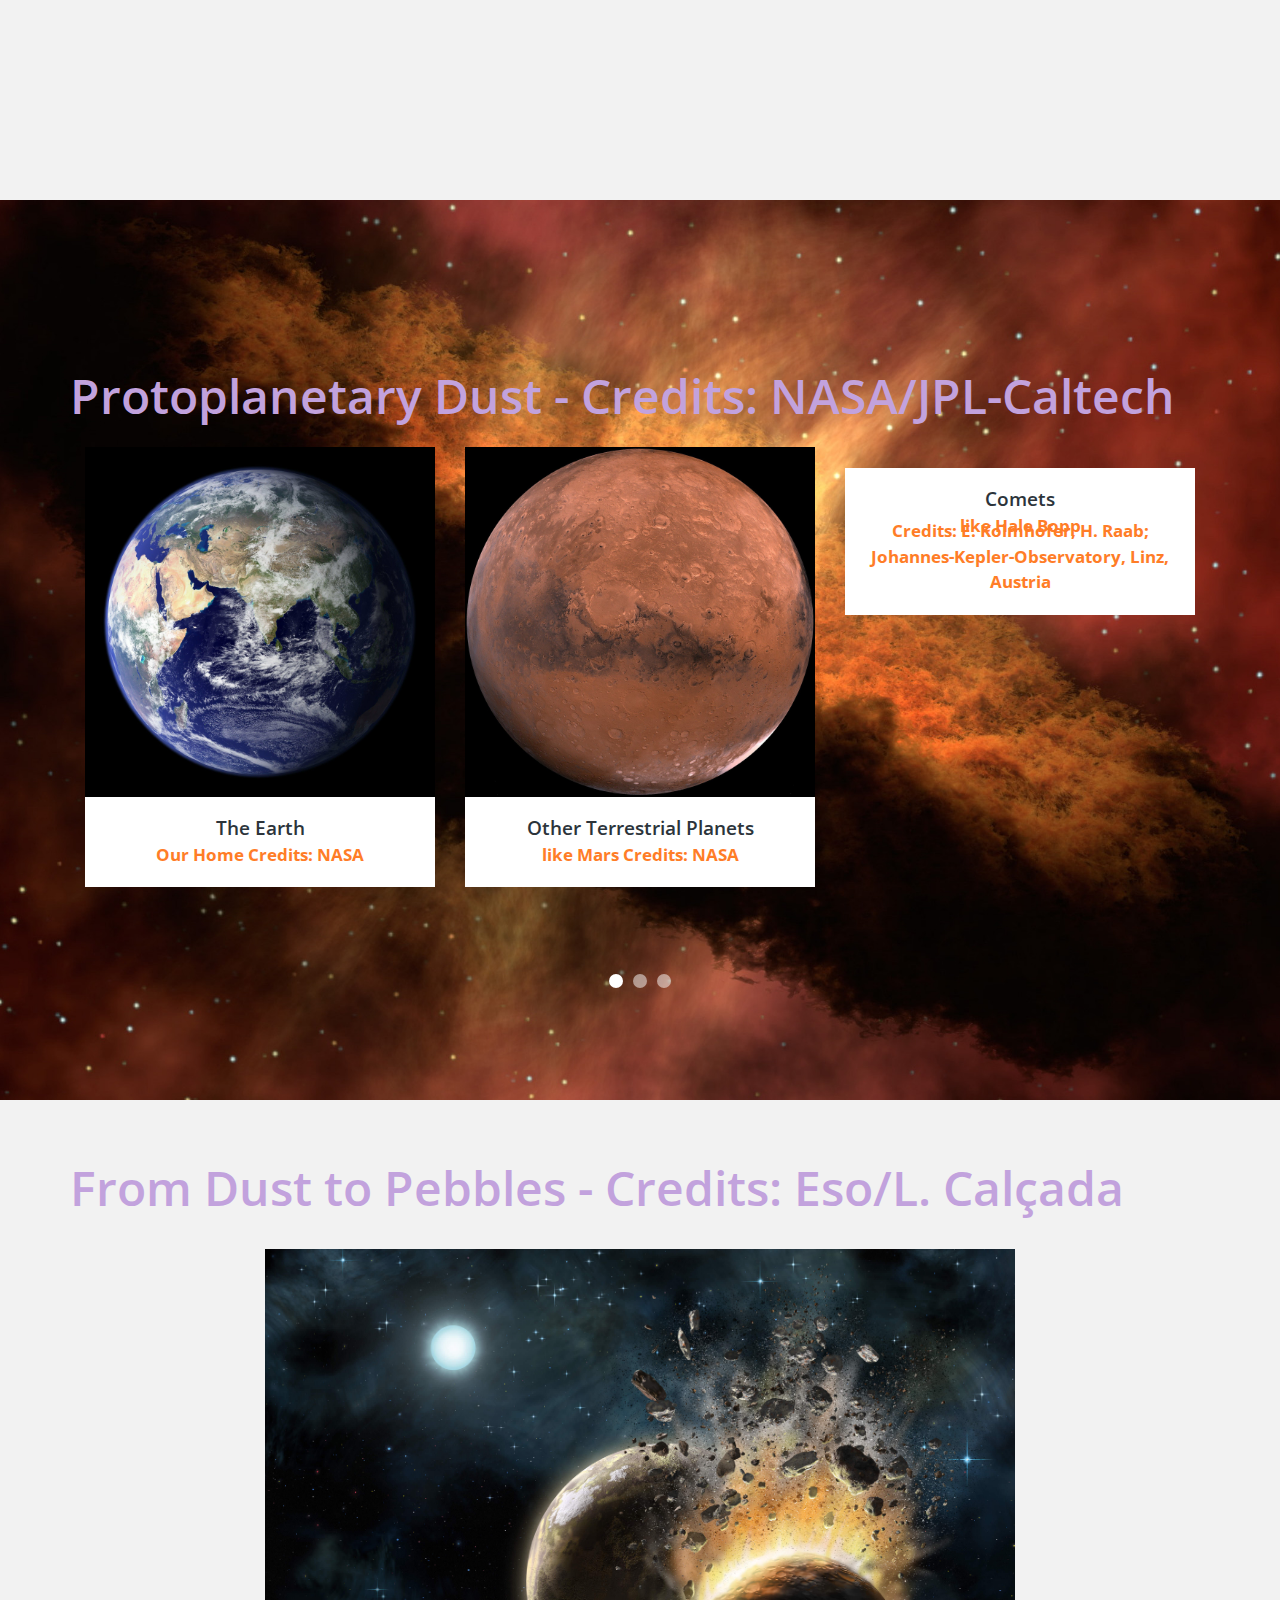
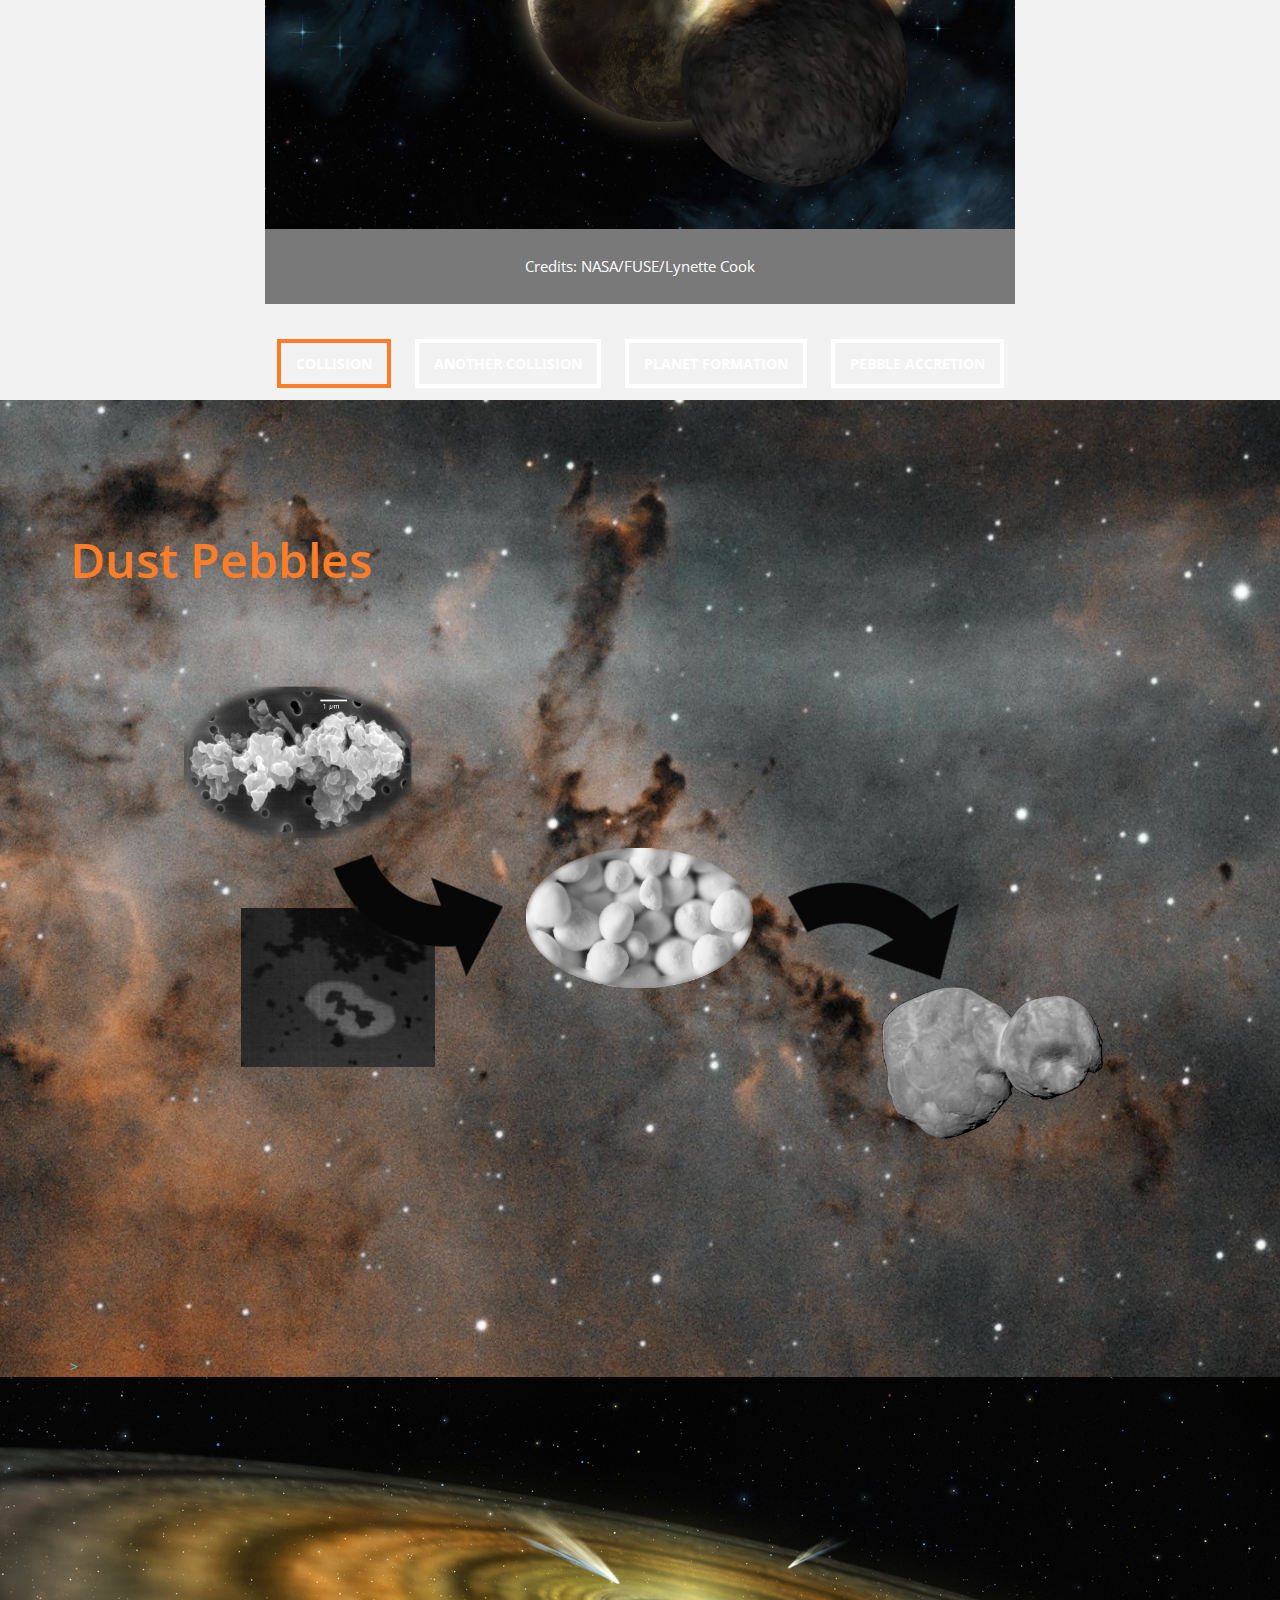
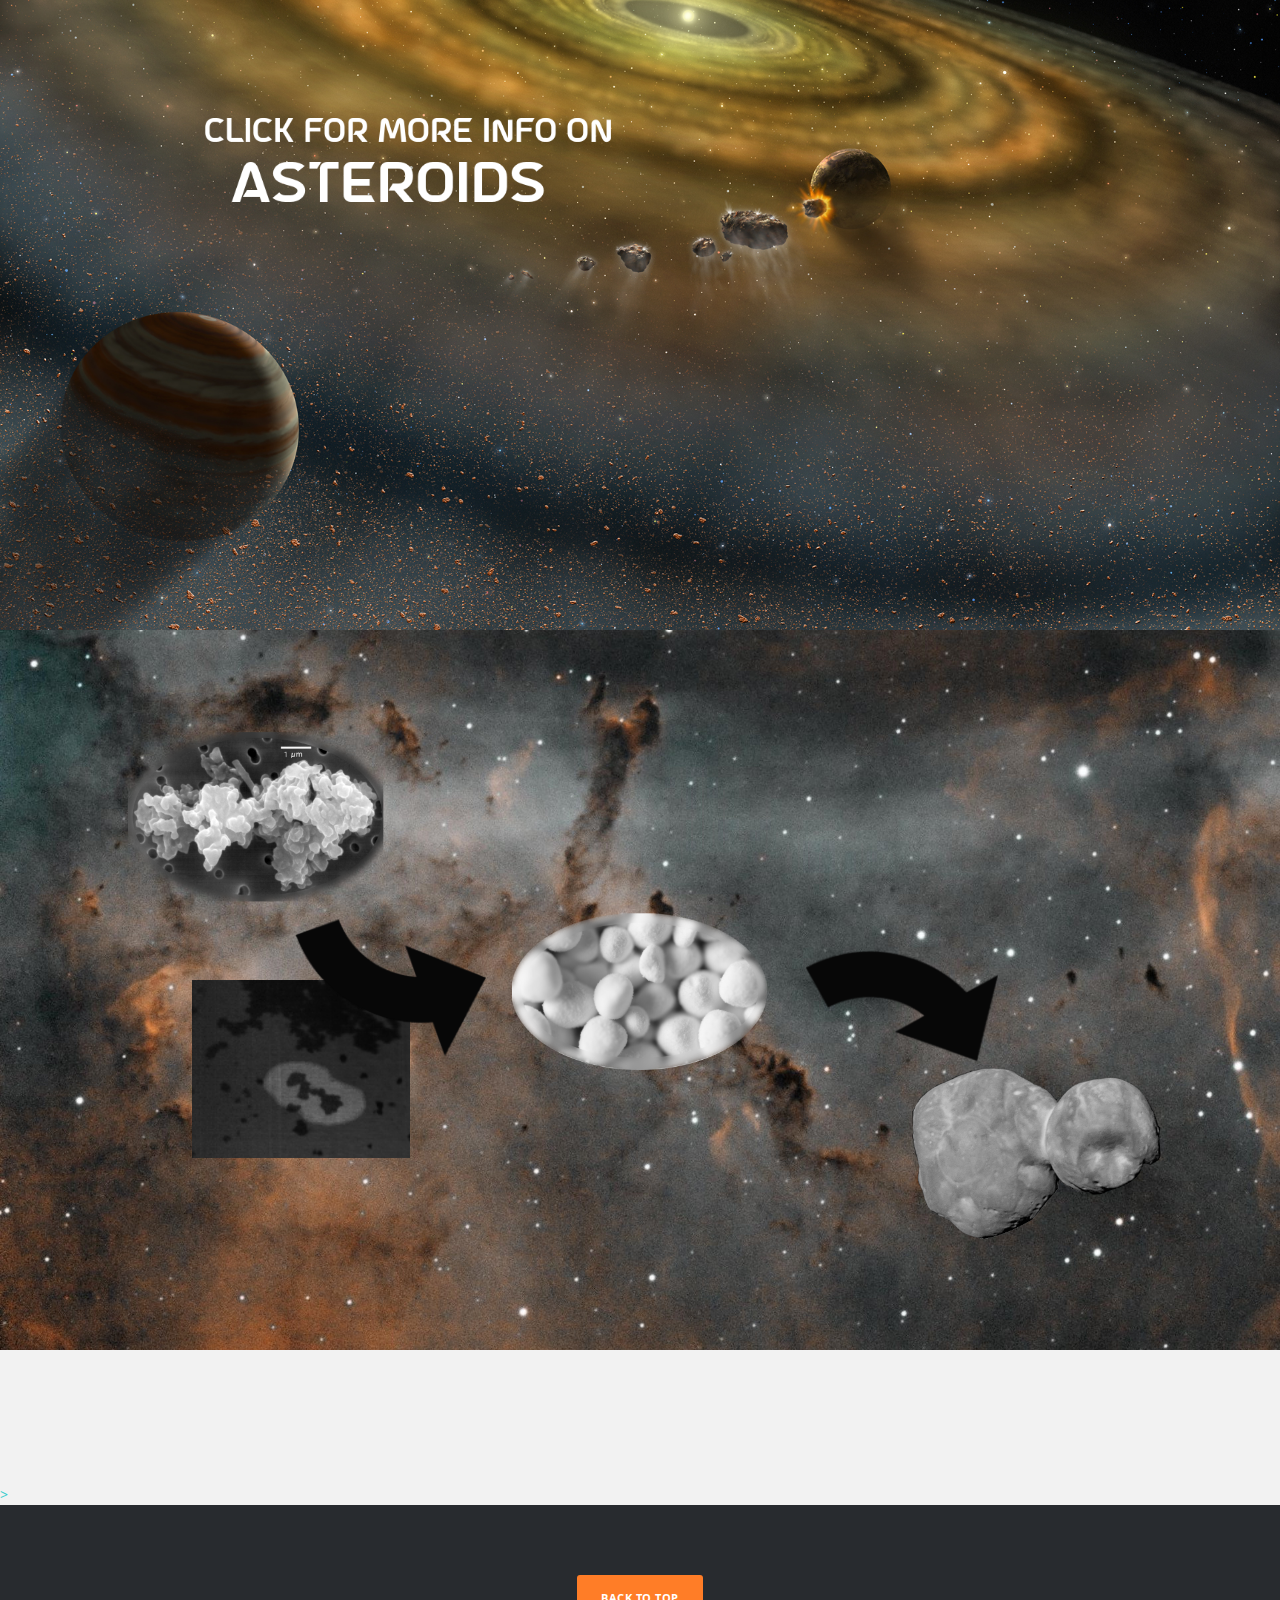
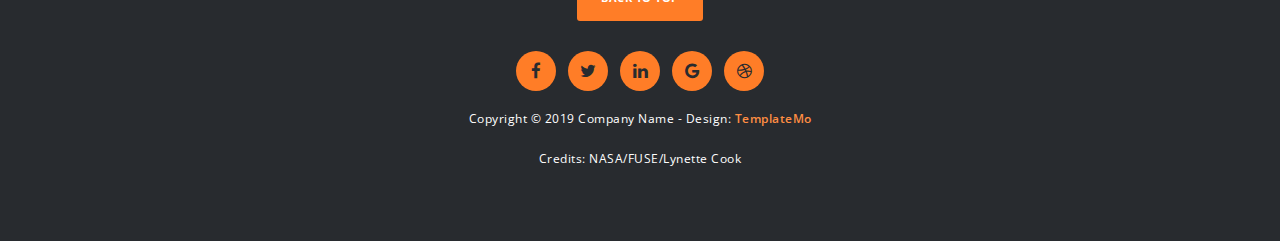
==== commit b687da1a: "Draft of "Early Stage Overview"" ====
--- a/index.html
+++ b/index.html
@@ -28,11 +28,12 @@
     <div class="fixed-side-navbar">
         <ul class="nav flex-column">
             <li class="nav-item"><a class="nav-link" href="#home"><span>Intro</span></a></li>
-            <li class="nav-item"><a class="nav-link" href="#services"><span>Gas & Dust Cloud</span></a></li>
-            <li class="nav-item"><a class="nav-link" href="#portfolio"><span>Solar Nebula</span></a></li>
-            <li class="nav-item"><a class="nav-link" href="#our-story"><span>Pebbles</span></a></li>
-            <li class="nav-item"><a class="nav-link" href="#contact-us"><span>Planetesimals</span></a></li>
-            <li class="nav-item"><a class="nav-link" href="#planets"><span>Planets</span></a></li>
+            <li class="nav-item"><a class="nav-link" href="#early-stages"><span>Early Stages</span></a></li>
+            <li class="nav-item"><a class="nav-link" href="#dust"><span>Protoplanetary Dust</span></a></li>
+            <li class="nav-item"><a class="nav-link" href="#dust-to-pebbles"><span>From Dust to Pebbles</span></a></li>
+            <li class="nav-item"><a class="nav-link" href="#pebbles"><span>Dust Pebbles</span></a></li>
+            <li class="nav-item"><a class="nav-link" href="#pebbles-to-planetesimals"><span>From Pebbles to Plantesimals</span></a></li>
+            <li class="nav-item"><a class="nav-link" href="#planetesimals"><span>Plantesimals</span></a></li>
         </ul>
     </div>
 
@@ -62,14 +63,14 @@
                 <h1>Formation</h1>
                 <span> <em>OF PLANETARY SYSTEMS</em></span>
                 <div class="primary-button">
-                    <a href="#services">The early stages</a>
-                </div>
-            </div>
-        </div>
-    </div>
-
-
-    <div class="service-content" id="services">
+                    <a href="#early-stages">The early stages</a>
+                </div>
+            </div>
+        </div>
+    </div>
+
+
+    <div class="service-content" id="early-stages">
         <div class="container">
             <span><em>The Early Stages</em></span>
                     <div class="row">
@@ -115,9 +116,9 @@
     </div>
 
     
-    <div class="parallax-content projects-content" id="portfolio">
-        <div class="container">
-            <span><em>The Solar Nebula - Credits: NASA/JPL-Caltech</em></span>
+    <div class="parallax-content projects-content" id="dust">
+        <div class="container">
+            <span><em>Protoplanetary Dust - Credits: NASA/JPL-Caltech</em></span>
             <div class="row">
                 <div class="col-md-12">
                     <div id="owl-testimonials" class="owl-carousel owl-theme">
@@ -208,9 +209,9 @@
     </div>
 
 
-    <div class="tabs-content" id="our-story">
-        <div class="container">
-            <span><em>Pebbles - Credits: Eso/L. Calçada</em></span>
+    <div class="tabs-content" id="dust-to-pebbles">
+        <div class="container">
+            <span><em>From Dust to Pebbles - Credits: Eso/L. Calçada</em></span>
             <div class="row">
                 <div class="col-md-8 mx-auto">
                     <div class="wrapper">
@@ -245,58 +246,49 @@
     </div>
 
 
-    <div class="parallax-content contact-content" id="contact-us">
-        <div class="container">
-            <span><em>Planetesimals - Credits: NAOJ</em></span>
-            <div class="row">
-                <div class="col-md-6">
-                    <div class="contact-form">
-                        <div class="row">
-                            <form id="contact" action="" method="post">
-                                <div class="row">
-                                    <div class="col-md-12">
-                                      <fieldset>
-                                        <input name="name" type="text" class="form-control" id="name" placeholder="Your name..." required="">
-                                      </fieldset>
-                                    </div>
-                                    <div class="col-md-12">
-                                      <fieldset>
-                                        <input name="email" type="email" class="form-control" id="email" placeholder="Your email..." required="">
-                                      </fieldset>
-                                    </div>
-                                    <div class="col-md-12">
-                                      <fieldset>
-                                        <textarea name="message" rows="6" class="form-control" id="message" placeholder="Your message..." required=""></textarea>
-                                      </fieldset>
-                                    </div>
-                                    <div class="col-md-12">
-                                      <fieldset>
-                                        <button type="submit" id="form-submit" class="btn">Send Message</button>
-                                      </fieldset>
-                                    </div>
-                                </div>
-                            </form>
-                        </div>
-                    </div>
-                </div>
-                <div class="col-md-6">
-                    <div class="map">
-                    <!-- How to change your own map point
-                           1. Go to Google Maps
-                           2. Click on your location point
-                           3. Click "Share" and choose "Embed map" tab
-                           4. Copy only URL and paste it within the src="" field below
-                    -->
-
-                        <iframe src="https://www.google.com/maps/embed?pb=!1m18!1m12!1m3!1d2440.9658936617184!2d10.54583661600355!3d52.28032116171602!2m3!1f0!2f0!3f0!3m2!1i1024!2i768!4f13.1!3m3!1m2!1s0x47aff431ecf1eaad%3A0x3eefaec4256f3ed1!2sPhysikzentrum%20der%20TU%20Braunschweig!5e0!3m2!1sde!2sde!4v1619424899147!5m2!1sde!2sde" width="100%" height="390" frameborder="0" style="border:0" allowfullscreen></iframe>
-                    </div>
-                </div>
-            </div>
-        </div>
-    </div>
-
-
-        <div class="container2" id="planets">
+    <div class="parallax-content contact-content" id="pebbles">
+        <div class="container">
+            <span><em>Dust Pebbles</em></span>
+                <div class="container2">
+                    
+                    <a href="#dust">
+                        <div class="dust">
+                            <div class="clickables dust-1"></div>>
+                            <div id="dust-text"></div>
+                        </div>
+                    </a>
+                    <a href="#dust-to-pebbles">
+                        <div class="dust-to-pebbles">
+                            <div class="clickables dust-to-pebbles-01"></div>
+                            <div class="clickables dust-to-pebbles-02"></div>
+                            <div id="dust-to-pebbles-text"></div>
+                        </div>
+                    </a>
+                    <a href="#pebbles">
+                        <div class="pebbles">
+                            <div class="clickables pebbles-01"></div>
+                            <div id="pebbles-text"></div>
+                        </div>
+                    </a>
+                    <a href="#pebbles-to-planetesimals">
+                        <div class="pebbles-to-planetesimals">
+                            <div class="clickables pebbles-to-planetesimals-01"></div>
+                            <div class="clickables pebbles-to-planetesimals-02"></div>
+                            <div id="pebbles-to-planetesimals-text"></div>
+                        </div>
+                    </a>
+                    <a href="#planetesimals">
+                        <div class="planetesimals">
+                            <div class="planetesimals-01"></div>
+                            <div id="planetesimals-text"></div>
+                        </div>
+                    </a>
+                </div>
+        </div>
+    </div>
+
+
+        <div class="container2" id="pebbles-to-planetesimals">
             <a href="./html/comets.html">
                 <div class="comets">
                     <div class="clickables comet-01"></div>
@@ -318,7 +310,45 @@
             </a>
             
             <div id="bgimage">
-                    <span><em>Planets</em></span>
+            </div>
+            
+        </div>
+
+        <div class="container2" id="planetesimals">
+            <a href="#dust">
+                <div class="dust">
+                    <div class="clickables dust-1"></div>>
+                    <div id="dust-text"></div>
+                </div>
+            </a>
+            <a href="#dust-to-pebbles">
+                <div class="dust-to-pebbles">
+                    <div class="clickables dust-to-pebbles-01"></div>
+                    <div class="clickables dust-to-pebbles-02"></div>
+                    <div id="dust-to-pebbles-text"></div>
+                </div>
+            </a>
+            <a href="#pebbles">
+                <div class="pebbles">
+                    <div class="clickables pebbles-01"></div>
+                    <div id="pebbles-text"></div>
+                </div>
+            </a>
+            <a href="#pebbles-to-planetesimals">
+                <div class="pebbles-to-planetesimals">
+                    <div class="clickables pebbles-to-planetesimals-01"></div>
+                    <div class="clickables pebbles-to-planetesimals-02"></div>
+                    <div id="pebbles-to-planetesimals-text"></div>
+                </div>
+            </a>
+            <a href="#planetesimals">
+                <div class="planetesimals">
+                    <div class="planetesimals-01"></div>
+                    <div id="planetesimals-text"></div>
+                </div>
+            </a>
+            
+            <div id="bgimage2">
             </div>
             
         </div>
--- a/css/templatemo-main.css
+++ b/css/templatemo-main.css
@@ -404,7 +404,7 @@
 }
 
 .contact-content em {
-  color: #c2a2dd;
+  color: #ff7d27;
   font-weight: 600;
   font-style: normal;
 }
@@ -421,7 +421,7 @@
   padding-left: 15px;
   padding-right: 15px;
   padding-top: 16vh;
-  background-image: url(../img/PPD_cut.jpg);
+  background-image: url(../img/molecular_cloud_bgi.jpg);
 }
 
 .contact-form {
--- a/css/styles.css
+++ b/css/styles.css
@@ -34,6 +34,20 @@
 	-webkit-animation: bgout 1s forwards;
 }
 
+#bgimage2 {
+	content:url(../img/molecular_cloud_bgi.jpg);
+	position: absolute;
+	left:0;
+	top: 0;   
+	width: 100%;
+	z-index: -1;
+	-webkit-animation: bgin 1s forwards;
+}
+
+/*#bgimage2:hover {
+	-webkit-animation: bgout 1s forwards;
+}*/
+
 .clickables {
 	z-index: 1;
 	animation: shrink-element 0.5s forwards;
@@ -143,6 +157,177 @@
 	animation: blend-in 1.0s forwards;
 }
 
+.dust{
+
+}
+
+.dust-1{
+	content:url(../img/dust.PNG);
+	position: absolute;
+	width: 20%;
+	top: 10%;
+	left: 10%;
+}
+
+#dust-text{
+	content:url(../img/dust-text.png);
+	position: absolute;
+	width: 20%;
+	top: 5%;
+	left: 30%;
+	opacity: 0.0;
+	animation: blend-out 0.5s forwards;	
+}
+
+.dust:hover .dust-1{
+	animation: grow-element 1.0s forwards;
+	z-index: 4;
+}
+
+.dust:hover #dust-text{
+	animation: blend-in 1.0s forwards;
+}
+
+.dust-to-pebbles {
+}
+
+.dust-to-pebbles-01 {
+	content:url(../img/collision.gif);
+	position: absolute;
+	width: 17%;
+	top: 40%;
+	left: 15%;
+}
+
+.dust-to-pebbles-02 {
+	content:url(../img/arrow1.PNG);
+	position: absolute;
+	width: 15%;
+	top: 32%;
+	left: 23%;
+}
+
+#dust-to-pebbles-text {
+	content:url(../img/dust-pebble-text.PNG);
+	position: absolute;
+	width: 20%;
+	top: 60%;
+	left: 4%;
+	opacity: 0.0;
+	animation: blend-out 0.5s forwards;
+}
+
+.dust-to-pebbles:hover .dust-to-pebbles-01{
+	animation: grow-element 1.0s forwards;
+	z-index: 4;
+}
+
+.dust-to-pebbles:hover #dust-to-pebbles-text{
+	animation: blend-in 1.0s forwards;
+	z-index: 5;
+}
+
+.pebbles{
+}
+
+.pebbles-01 {
+	content:url(../img/pebble.PNG);
+	position: absolute;
+	width: 20%;
+	top: 30%;
+	left: 40%;
+}
+
+#pebbles-text {
+	content:url(../img/pebble-text.png);
+	position: absolute;
+	width: 20%;
+	top: 20%;
+	left: 40%;
+	opacity: 1.0;
+	animation: blend-out 0.5s forwards;
+}
+
+.pebbles:hover .pebbles-01{
+	animation: grow-element 1.0s forwards;
+	z-index: 4;
+}
+
+
+.pebbles:hover #pebbles-text{
+	animation: blend-in 1.0s forwards;
+}
+
+.pebbles-to-planetesimals {
+}
+
+.pebbles-to-planetesimals-01 {
+	content:url(../img/sticking_19mms-1.GIF);
+	position: absolute;
+	width: 17%;
+	top: 21%;
+	left: 68%;
+}
+
+.pebbles-to-planetesimals-02 {
+	content:url(../img/arrow2.PNG);
+	position: absolute;
+	width: 15%;
+	top: 34%;
+	left: 63%;
+}
+
+#pebbles-to-planetesimals-text {
+	content:url(../img/pebble-planetesimals-text.PNG);
+	position: absolute;
+	width: 20%;
+	top: 7%;
+	left: 75%;
+	opacity: 0.0;
+	animation: blend-out 0.5s forwards;
+}
+
+.pebbles-to-planetesimals:hover .pebbles-to-planetesimals-01{
+	animation: grow-element 1.0s forwards;
+	z-index: 4;
+}
+
+.pebbles-to-planetesimals:hover #pebbles-to-planetesimals-text{
+	animation: blend-in 1.0s forwards;
+	z-index: 5;
+}
+
+
+.planetesimals{
+}
+
+.planetesimals-01 {
+	content:url(../img/arrokoth_cut.PNG);
+	position: absolute;
+	width: 20%;
+	top: 48%;
+	left: 71%;
+}
+
+#planetesimals-text {
+	content:url(../img/planetesimals-text.PNG);
+	position: absolute;
+	width: 20%;
+	top: 73%;
+	left: 79%;
+	opacity: 0.0;
+	animation: blend-out 0.5s forwards;
+}
+
+.planetesimals:hover .planetesimals-01{
+	animation: grow-element 1.0s forwards;
+	z-index: 2;
+}
+
+
+.planetesimals:hover #planetesimals-text{
+	animation: blend-in 1.0s forwards;
+}
 
 @-webkit-keyframes bgin {
     from { -webkit-filter:grayscale(1.0); }
